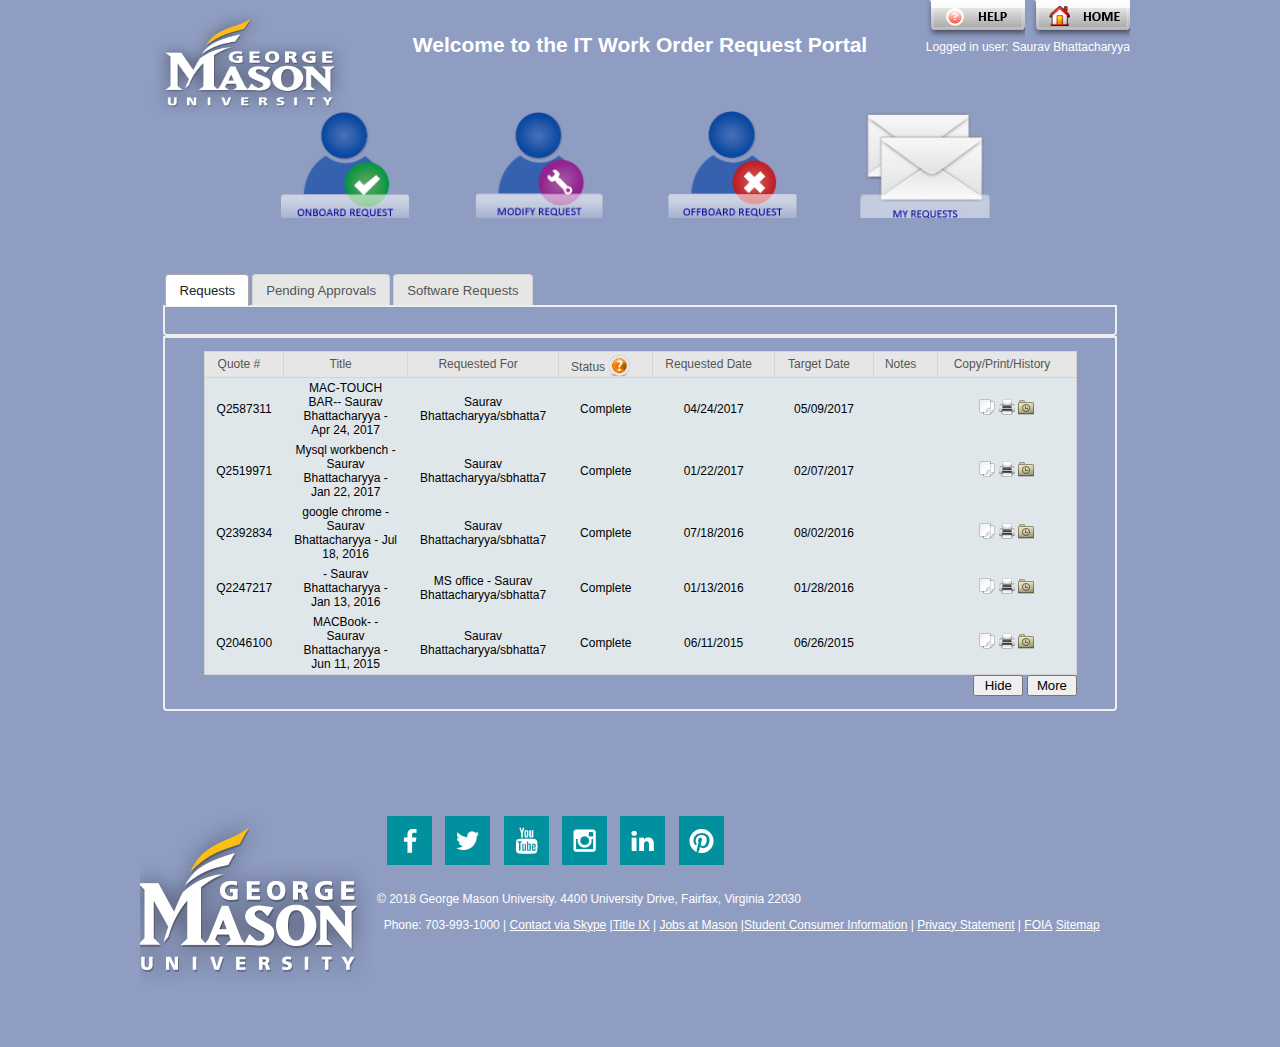
==== index.htm @ 8ec49874 "initial commit" ====
<!DOCTYPE html>

<html><head><meta http-equiv="Content-Type" content="text/html; charset=windows-1252">
		
		<title>IT Work Order Request Portal</title>
		
		<link type="text/css" href="./Portal_files/demo_page.css" rel="stylesheet">	
<link type="text/css" href="./Portal_files/demo_table_jui.css" rel="stylesheet">	
<link type="text/css" href="./Portal_files/jquery-ui-1.8.4.custom.css" rel="stylesheet">	
<link type="text/css" href="./Portal_files/eup.css" rel="stylesheet">	
<link type="text/css" href="./Portal_files/formData.css" rel="stylesheet">
<link type="text/css" href="./Portal_files/request.css" rel="stylesheet">
		<!-- Splash overwrites some of the CSS from eup.css for the home page -->
		<link type="text/css" href="./Portal_files/eupSplash.css" rel="stylesheet">
		
		<script type="text/javascript" src="./Portal_files/jquery-1.7.1.min.js"></script>
<script type="text/javascript" src="./Portal_files/jquery-ui-1.8.14.custom.min.js"></script>
<script type="text/javascript" src="./Portal_files/jquery.tools.min.js"></script>
<script type="text/javascript" src="./Portal_files/help.js"></script>


		<script type="text/javascript" src="./Portal_files/jquery.dataTables.js"></script>
		<script type="text/javascript" src="./Portal_files/requestDataTables.js"></script>
		<script type="text/javascript" src="./Portal_files/browser-check.js" defer=""></script>
		<script type="text/javascript" src="./Portal_files/home.js"></script>
		<script type="text/javascript">
		    $(document).ready(function() {
		        $(function() {
		            var $tabs = $("#tabs").tabs({
		                select: function(e, ui) {
		                    var thistab = ui;
		                    loadTab(thistab.index);
		                }
		            });
		        });
		    });
		
		    function loadTab(tabindex) {
		        switch (tabindex) {
		            case 0:
		            	//custom plugin in requestDataTables.js
		    			eup.setupRequests({ eid: "ltg593", 
		    							displayLength: 5,
		    							bInfo: false,
		    							bSort: false,
		    							bFilter: false,
		    							newSort: [[9,"asc"],[10,"desc"]],
		    							sDom: 't'
		    							});		                
		            	break;
		
		            case 1:
		    			eup.setupApprovals({ eid: "ltg593", 
							displayLength: 5,
							bInfo: false,
							bSort: false,
							bFilter: false,
							newSort: [[9,"asc"]],
							sDom: 't'
							});
		                break;
		            case 2:
		    			eup.setupSoftware({ eid: "ltg593", 
							displayLength: 5,
							bInfo: false,
							bSort: false,
							bFilter: false,
							sDom: 't'
							});
	                	break;
		        }
		    }
		</script>
		<script type="text/javascript">


		$(function(){

			$("li img").hover(function(){
			    $(this).toggleClass("hoverItem");

			});
	
			$(".ui-toolbar").addClass("noBackgroundOrBorder");
			loadTab(0);
			$("#hideSummaryTable").click(function(){
				 if($("#hideSummaryTable").val()=="Hide")
				 {
					 $('#summaryTable').hide();
					 $("#hideSummaryTable").width("150px");
					 $("#hideSummaryTable").val("Show Recent Requests");
				 }
				 else
				 {
					 $('#summaryTable').show();
					 $("#hideSummaryTable").width("50px");
					 $("#hideSummaryTable").val("Hide");
				 }
			});
			
			$("#tipStatus").tooltip({
				position: "top right",
				offset: [5, 10],
				effect: "fade",
				tip: ".statusTip"
			});
			
		});
			
		</script>
	</head>
	<body>
		<input type="hidden" value="Saurav Bhattacharyya" id="sessionUserName"> 
		<input type="hidden" value="sbhatta7@gmu.edu" id="sessionUserEmail">
			  <div id="centerWrapper">
				 <div id="centerContainer">

				<div id="mainpage">
				<div id="maincontent">
				<div id="gradiant_left"></div>
				<div id="gradiant_right"></div>
					
				<div id="header">
					<div id="logo">
					 <img src="./Portal_files/mason-logo.png">
				 </div>
					<div class="btnHome">
						<a href="">Home</a>
					</div>
					<div class="btnHelp">
						<span>Help</span>
					</div>

					<div id="loggedIn" style="position: absolute; top: 40px; right: 0px; text-align: right; padding-bottom: 0px; padding-left: 0px; padding-right: 10px; color: #ffffff; padding-top: 0px;">
						Logged in user: Saurav Bhattacharyya
					</div>
		 </div>
		 
				<div class="mainTitle">
						  <h2 style="margin:0px;">Welcome to the IT Work Order Request Portal</h2>
				</div>
				
				<!-- remove below banner
				<div id="newFeatureBanner" style="position:relative;top:-35px; padding:0px 10px;align:center;">
	<div style="color: white; border:3px solid; border-color: yellow; font-weight: bold; font-size: 16px; text-align:center">
		<div style="padding: 5px;">NOTE: The IT Work Order Request portal has been updated!  For details, please click "WHAT'S NEW" button above.</div>
	</div>
</div>
				-->
				
				<!-- home page buttons-->

				<div style="position:relative; top:-30px; text-align:center;">
				<ul id="mainMenu" style="margin-left:-50px">
						  <li><a href=""><img width="130px" src="./Portal_files/onboard-request-new.png" class=""></a></li>
						  <li><a href=""><img width="130px" src="./Portal_files/modify-request-new.png" class=""></a></li>
						  <li><a href=""><img width="130px" src="./Portal_files/offboard-request-new.png" class=""></a></li>
						  <li><a href=""><img width="130px" src="./Portal_files/myrequests-new.png" class=""></a></li>
   						 <!--  <li><a href="createNewSoftwareRequest.do"><img width="130px" src="resources/images/add_software_button.png"></a></li>-->
				</ul>
				</div>
					
							
					
					

				<!-- end home page buttons -->
				<div id="tabs" class="ui-tabs ui-widget ui-widget-content ui-corner-all noBackgroundOrBorder">
						<ul class="ui-tabs-nav ui-helper-reset ui-helper-clearfix ui-widget-header ui-corner-all noBackgroundOrBorder">
							<li tabindex="0" class="ui-state-default ui-corner-top ui-tabs-selected ui-state-active"><a href="Portal.htm">Requests</a></li>
							<li class="ui-state-default ui-corner-top"><a href="index.htm">Pending Approvals</a></li>
							<li class="ui-state-default ui-corner-top"><a href="index.htm">Software Requests</a></li>
						</ul>
						<div id="tab_Requests" class="ui-tabs-panel ui-widget-content ui-corner-bottom">
							<div class="tabContent">
								<div>
									<!-- start data table div -->
									<div class="dataTables_wrapper" id="summaryTable_wrapper"><table class="display requestTable" id="summaryTable" style="width: 873px;"> 
	<thead> 
		<tr class="requestHeader"><th class="ui-state-default" rowspan="1" colspan="1" style="width: 66.0208px;"><div class="DataTables_sort_wrapper">Quote #<span class="DataTables_sort_icon"></span></div></th><th class="ui-state-default" rowspan="1" colspan="1" style="width: 108.021px;"><div class="DataTables_sort_wrapper">Title<span class="DataTables_sort_icon"></span></div></th><th class="ui-state-default" rowspan="1" colspan="1" style="width: 97.0208px;"><div class="DataTables_sort_wrapper">Requested For<span class="DataTables_sort_icon"></span></div></th><th class="ui-state-default" rowspan="1" colspan="1" style="width: 78.0208px;"><div class="DataTables_sort_wrapper">Status <img src="./Portal_files/tooltip.png" id="tipStatus" class="tooltipImg"><span class="DataTables_sort_icon"></span></div></th><th class="ui-state-default" rowspan="1" colspan="1" style="width: 105.021px;"><div class="DataTables_sort_wrapper">Requested Date<span class="DataTables_sort_icon"></span></div></th><th class="ui-state-default" rowspan="1" colspan="1" style="width: 84.0208px;"><div class="DataTables_sort_wrapper">Target Date<span class="DataTables_sort_icon"></span></div></th><th class="ui-state-default" rowspan="1" colspan="1" style="width: 50.0208px;"><div class="DataTables_sort_wrapper">Notes<span class="DataTables_sort_icon"></span></div></th><th class="ui-state-default" rowspan="1" colspan="1" style="width: 122.021px;"><div class="DataTables_sort_wrapper">Copy/Print/History<span class="DataTables_sort_icon"></span></div></th></tr>
	</thead> 
	
<tbody><tr class="requestDefaultOdd"><td>Q2587311</td><td>MAC-TOUCH BAR-- Saurav Bhattacharyya - Apr 24, 2017</td><td>Saurav Bhattacharyya/sbhatta7</td><td>Complete</td><td>04/24/2017</td><td>05/09/2017</td><td></td><td><a href="" class="tip-init"><img src="./Portal_files/copy.png"></a>&nbsp;<a title="Print Request" href="" target="_blank"><img src="./Portal_files/print_icon.png"></a>&nbsp;<a title="Sub Request History" href="" target="_blank"><img id="historyImg0" src="./Portal_files/history_folder.png"></a></td></tr><tr class="requestDefaultEven"><td>Q2519971</td><td>Mysql workbench - Saurav Bhattacharyya - Jan 22, 2017</td><td>Saurav Bhattacharyya/sbhatta7</td><td>Complete</td><td>01/22/2017</td><td>02/07/2017</td><td></td><td><a title="Copy Request" href=""><img src="./Portal_files/copy.png"></a>&nbsp;<a title="Print Request" href="" target="_blank"><img src="./Portal_files/print_icon.png"></a>&nbsp;<a title="Sub Request History" href="" target="_blank"><img id="historyImg1" src="./Portal_files/history_folder.png"></a></td></tr><tr class="requestDefaultOdd"><td>Q2392834</td><td>google chrome - Saurav Bhattacharyya - Jul 18, 2016</td><td>Saurav Bhattacharyya/sbhatta7</td><td>Complete</td><td>07/18/2016</td><td>08/02/2016</td><td></td><td><a title="Copy Request" href=""><img src="./Portal_files/copy.png"></a>&nbsp;<a title="Print Request" href="" target="_blank"><img src="./Portal_files/print_icon.png"></a>&nbsp;<a title="Sub Request History" href="" target="_blank"><img id="historyImg2" src="./Portal_files/history_folder.png"></a></td></tr><tr class="requestDefaultEven"><td>Q2247217</td><td> - Saurav Bhattacharyya - Jan 13, 2016</td><td>MS office - Saurav Bhattacharyya/sbhatta7</td><td>Complete</td><td>01/13/2016</td><td>01/28/2016</td><td></td><td><a title="Copy Request" href=""><img src="./Portal_files/copy.png"></a>&nbsp;<a title="Print Request" href="" target="_blank"><img src="./Portal_files/print_icon.png"></a>&nbsp;<a title="Sub Request History" href="" target="_blank"><img id="historyImg3" src="./Portal_files/history_folder.png"></a></td></tr><tr class="requestDefaultOdd"><td>Q2046100</td><td>MACBook- - Saurav Bhattacharyya - Jun 11, 2015</td><td>Saurav Bhattacharyya/sbhatta7</td><td>Complete</td><td>06/11/2015</td><td>06/26/2015</td><td></td><td><a title="Copy Request" href=""><img src="./Portal_files/copy.png"></a>&nbsp;<a title="Print Request" href="" target="_blank"><img src="./Portal_files/print_icon.png"></a>&nbsp;<a title="Sub Request History" href="" target="_blank"><img id="historyImg4" src="./Portal_files/history_folder.png"></a></td></tr></tbody></table></div>
									<div style="width: 100%; text-align: right;">
										<input style="width: 50px" type="button" id="hideSummaryTable" value="Hide">&nbsp;<input style="width: 50px" type="button" value="More" onclick="location=&#39;requestHistory.do&#39;">
									</div>
								</div>
								<!-- end data table div -->
							</div>
						</div>
						<div id="tab_Approvals" class="ui-tabs-panel ui-widget-content ui-corner-bottom ui-tabs-hide">
							<div class="tabContent">
								<div>
									<!-- start data table div -->
									<div class="dataTables_wrapper" id="approvalTable_wrapper"><table class="display requestTable" id="approvalTable" style="width: 873px;"> 
	<thead> 
		<tr class="requestHeader"><th class="sorting_disabled" rowspan="1" colspan="1" style="width: 86px;">Sub Request ID</th><th class="sorting_disabled" rowspan="1" colspan="1" style="width: 74px;">Quote #</th><th class="sorting_disabled" rowspan="1" colspan="1" style="width: 77px;">Request Type</th><th class="sorting_disabled" rowspan="1" colspan="1" style="width: 202px;">Title</th><th class="sorting_disabled" rowspan="1" colspan="1" style="width: 82px;">Requested For</th><th class="sorting_disabled" rowspan="1" colspan="1" style="width: 120px;">Submitted Date</th><th class="sorting_disabled" rowspan="1" colspan="1" style="width: 76px;">Status</th><th class="sorting_disabled" rowspan="1" colspan="1" style="width: 76px;">History</th><th style="display: none; width: 0px;" class="sorting_disabled" rowspan="1" colspan="1">Sequence</th></tr> 
	</thead> 
	
<tbody><tr class="odd"><td valign="top" colspan="9" class="dataTables_empty">No data available in table</td></tr></tbody></table></div>
									<div style="width: 100%; text-align: right;">
										<input style="width: 50px" type="button" value="More" onclick="location=&#39;subRequestHistory.do&#39;">
									</div>
								</div>
								<!-- end data table div -->
							</div>
						</div>
						<div id="tab_SwRequests" class="ui-tabs-panel ui-widget-content ui-corner-bottom ui-tabs-hide">
							<div class="tabContent">
								<div>
									<!-- start data table div -->
									<div class="dataTables_wrapper" id="softwareRequestTable_wrapper"><table class="display requestTable" id="softwareRequestTable" style="width: 873px;"> 
	<thead> 
		<tr class="requestHeader"><th class="sorting" rowspan="1" colspan="1" style="width: 76px;">Quote #</th><th class="sorting" rowspan="1" colspan="1" style="width: 419px;">Title</th><th class="sorting" rowspan="1" colspan="1" style="width: 163px;">Product Name</th><th class="sorting_desc" rowspan="1" colspan="1" style="width: 88px;">Submitted Date</th><th class="sorting" rowspan="1" colspan="1" style="width: 77px;">Status</th></tr> 
	</thead> 
	
<tbody><tr class="odd"><td valign="top" colspan="5" class="dataTables_empty">No data available in table</td></tr></tbody></table></div>
									<div style="width: 100%; text-align: right;">
										<input style="width: 50px" type="button" value="More" onclick="location=&#39;softwareRequestHistory.do&#39;">
									</div>
								</div>
								<!-- end data table div -->
							</div>
						</div>
					</div> <!-- end data table div -->
 <div style="height:50px" id="spacer"></div>
 <div class="footer">
	
     <div class="branding">
         <a href="/"><img src="./Portal_files/mason-logo.png" alt="George Mason University"></a>
     </div><div class="social-media-and-copyright">
         <p class="off-screen">Social media links:</p>
         <ul class="social-media">
             <li><a class="fb" href="http://facebook.com/georgemason" target="_blank"><img src="./Portal_files/social-media-fb.png" alt="Facebook"></a></li>
             <li><a class="twitter" href="https://twitter.com/#!/georgemasonu" target="_blank"><img src="./Portal_files/social-media-twitter.png" alt="Twitter"></a></li>
             <li><a class="youtube" href="http://www.youtube.com/user/masonWeb" target="_blank"><img src="./Portal_files/social-media-youtube.png" alt="Youtube"></a></li>
             <li><a class="instagram" href="https://instagram.com/georgemasonu" target="_blank"><img src="./Portal_files/social-media-instagram.png" alt="Instagram"></a></li>
             <li><a class="linkedin" href="https://www.linkedin.com/edu/school?id=19576" target="_blank"><img src="./Portal_files/social-media-linkedin.png" alt="LinkedIn"></a></li>
             <li><a class="pinterest" href="https://www.pinterest.com/georgemasonuniv" target="_blank"><img src="./Portal_files/social-media-pinterest.png" alt="Pinterest"></a></li>
         </ul>
         <div style="display:inline-block">
             <p>� 2018 George Mason University. 4400 University Drive, Fairfax, Virginia 22030</p>
             <p>&nbsp; Phone: 703-993-1000 | <a href="http://info.gmu.edu/skype.html" target="_blank"> Contact via Skype</a> |<a href="https://diversity.gmu.edu/node/246" target="_blank" title="Title IX Info">Title IX</a> | <a href="https://jobs.gmu.edu/" target="_blank" title="Link to Jobs">Jobs at Mason</a> |<a href="https://irr2.gmu.edu/New/N_IRRHome/HEOA/" target="_blank" title="Link to Student Consumer Information">Student Consumer Information</a> | <a href="http://webdev.gmu.edu/internet-privacy/" target="_blank" title="Link to Student Consumer Information">Privacy Statement</a> | <a href="https://www2.gmu.edu/about-mason/freedom-information-act-requests">FOIA</a></p>
         </div>
         <a href="#sitemap" class="sitemap-toggle">Sitemap</a>
     </div>
     

</div>

		 </div>
	 </div>
	 </div>
	 </div>
		<div class="typeOfUserTip">
	<b>Branch</b> - Teller type role
	<br><b>Branch Non-Teller</b> - Non teller, but typically works out of a Branch type location
	<br><b>Back Office</b> - Bank Professional User
	<br><b>Call Center</b> - Call Center role - User requires one of the following:  CS2100 phone, CCM/aka Symposium inbound ACD, dialer, CRQM call recording. NOTE:  You may not consider yourself a call center person but if you require ACD or call recording functionality you are considered Call Center from a telecom perspective.
	<br><b>Professional</b> - Requires basic phone functionality and voicemail
	<br><b>Other</b> - Any type of request that does not fall into the above categories.  Please attach a document clearly outlining the details of the request.
</div>

<div class="directorTip">
	Names listed are in the Requestee's org chart as provided by HR.  Please select the Requestee's Director from the list.  If Requestee is a Director or higher, select their manager. If no manager eid is found, a free text field will be presented.  If the Requestee is a VP or higher, please enter Requestee�s EID.  If the Requestee is below a VP, then enter Requestee�s Director�s or higher EID.
</div>

<div class="addNewSoftwareTip">
	Don't see the software you need listed? Click here to create a New Software Request.  (Your current request will not be lost; a new window will be opened)
</div>

<div class="hardwareTip">
	<b>Standard Laptop Bundle</b> - bundle includes a general use laptop , lock,  bag and mouse)
	<br><b>Standard Desktop Bundle</b> - bundle includes a general use desktop (typically for call center user, branch employees, and users requiring a desktop to perform their daily functions), 19IN monitor, keyboard and mouse
	<br><b>Standard Workstation  Bundle</b> - bundle includes a more powerful (and costly) workstation class desktop (typically for developer, statisticians, BSA, and OA type users), 19IN monitor, standard model laptop, laptop bag, laptop lock, keyboard(s), and mice (cost is incurred by the department)
	<br><b>Ultra-Portable</b> - smaller laptop, typically provided for the Executive population (cost is incurred by the department)
	<br><b>Tablet</b> - laptop type devices that allows users to scribe with an included pen (cost is incurred by the department)
	<br><b>Workstation (High)</b> - high end workstation class desktop (typically for developer, statisticians, BSA, and OA type users - cost is incurred by the department)
	<br><b>Workstation (Low)</b> - low end workstation class desktop (typically for developer, statisticians, BSA, and OA type users - cost is incurred by the department)
	<br><b>Developer Laptop</b> - Similar to a standard model laptop, however, slightly larger due to the addition of a full numeric keyboard. (cost is incurred by the department)
	<br><b>Thin Client</b> - Limited option, primarily for Tulsa call center.
	<br><b>Mac Laptop (Special)</b> - Unless you are in Brand/Creative or Digital IT, this may not be a valid option. If selected, the Work Flow Coordinator team will follow up with you.
	<br><b>Mac Desktop (Special)</b> - Unless you are in Brand/Creative or Digital IT, this may not be a valid option. If selected, the Work Flow Coordinator team will follow up with you.
</div>

<div class="networkPortTip">
	If there is a network cable in the cube and you can plug it into your laptop, you should see green/yellow lights.  If you're able to login as well, this would indicate the network port is active in the cube.  If you are unsure or you don't feel comfortable testing the connectivity, IT will be able to do this for you. 
	<br>Just select 'No' in the below dropdown list.
</div>

<div class="statusTip">
	<b>Cancelled</b> - This request has been cancelled. Please click on the request number in the Quote # column for more information.
    <br><b>Complete</b> - This request has been completed.
    <br><b>Draft</b> - This request is saved in your queue but has not yet been submitted.  Please click on the request number in the Quote # column and complete and submit this request if needed.
    <br><b>HPSM Only</b> - This request was submitted prior to the IT Work Order portal database update on October 25, 2013.  Please note that no changes or updates can be made to these work orders.  Given the database changes do not use the copy function.
    <br><b>Information Needed</b> - This indicates that the request requires additional information from you before it can be processed.  Please click on the request number in the Quote # column for more information.
    <br><b>In Progress</b> - The request has been successfully created and assigned to the performing groups to facilitate.
    <br><b>Rescheduled</b> - The request has been rescheduled and will be completed at a later date.  You will receive an e-mail with more information.
    <br><b>Submitted</b> - The request has been submitted successfully to the Work Order Team and is in the process of being reviewed.
    <br><br>Barring any problems or need for additional information from you, the request will be assigned to the performers within 24 hours of submission.
</div>

<div class="addVdiPreDefPersonaTip">
      <b>Task worker</b> - User has limited privileges in OS. No ability to install applications or device drivers. Session will run few applications in total and a limited number of applications concurrently. User persona is redirected outside of the OS. Users will have limited session persistence, in the event of a session disconnect or when moving from one endpoint to another.
      <br><b>Knowledge worker</b> - User may have limited or be granted elevated access privileges within the OS. User may be able to install applications and devices. User persona is redirected outside of the OS. Users will have limited session persistence, in the event of a session disconnect or when moving from one endpoint to another.
      <br><b>Developer</b> - User has full privileges to the local operating system and is expected to install applications and devices. User will have session persistence &amp; persona management capabilities.
</div>

<div class="changeVdiPreDefPersonaTip">
      Select the pre-defined persona that you would like to change to.
      <br><b>Task worker</b> - User has limited privileges in OS. No ability to install applications or device drivers. Session will run few applications in total and a limited number of applications concurrently. User persona is redirected outside of the OS. Users will have limited session persistence, in the event of a session disconnect or when moving from one endpoint to another.
      <br><b>Knowledge worker</b> - User may have limited or be granted elevated access privileges within the OS. User may be able to install applications and devices. User persona is redirected outside of the OS. Users will have limited session persistence, in the event of a session disconnect or when moving from one endpoint to another.
      <br><b>Developer</b> - User has full privileges to the local operating system and is expected to install applications and devices. User will have session persistence &amp; persona management capabilities.
</div>

<div class="removeVdiPreDefPersonaTip">
      Which components of VDI would you like to remove
      <br><b>Pre-defined persona</b> - Removes your account's access to VDI.
      <br><b>Custom Persona</b> - Removes your account access from a specific VDI instance.
      <br><b>VDI Applications</b> - Removes an application from your Virtual Desktop.  
      <br>NOTE: "Core" Applications common to all desktops cannot be removed.
</div>
		
		
	 
<div class="ui-dialog ui-widget ui-widget-content ui-corner-all ui-draggable ui-resizable" tabindex="-1" role="dialog" aria-labelledby="ui-dialog-title-helpForm" style="display: none; z-index: 1000; outline: 0px; position: absolute;"><div class="ui-dialog-titlebar ui-widget-header ui-corner-all ui-helper-clearfix"><span class="ui-dialog-title" id="ui-dialog-title-helpForm">Question/Feedback</span><a href="" class="ui-dialog-titlebar-close ui-corner-all" role="button"><span class="ui-icon ui-icon-closethick">close</span></a></div><form id="helpForm" style="" class="ui-dialog-content ui-widget-content">
	<p class="validateTips">All form fields are required.</p>
	<fieldset>
		<label for="name">Name</label> <input type="text" name="fromName" id="helpFromName" class="text ui-widget-content ui-corner-all"> <label for="email">Email</label> <input type="text" name="fromEmail" id="helpEmail" value="" class="text ui-widget-content ui-corner-all">
		<select id="helpSubject" name="subject">
			<option>General</option>
			<option>Onboarding(NUR)</option>
			<option>Modify(MUR)</option>
			<option>Offboarding(TUR)</option>
		</select>
		<div class="countdown">
			You have <input readonly="readonly" type="text" id="countdown" size="4" value="1000"> characters out of 1000 left.
		</div>
		<textarea id="helpContent" name="content" rows="5"></textarea>
	</fieldset>
	<!-- RFC C00599857 -- 1/25/2012 -- START -->
	<!--  -->
	<div id="helpLinks">
			<br>
		  <label for="helpLinks">Help Links</label> 
		<ul id="helpLinks">
			<li>
				<a href="" target="_blank" class="links"><font color="blue">Frequently Asked Questions</font></a>
			</li>
			<li>
				<a href="" target="_blank" class="links"><font color="blue">Submitter's Guide</font></a>
			</li>
			
		</ul>
	</div>
	<!-- RFC C00599857 -- 1/25/2012 -- END -->
</form><div class="ui-resizable-handle ui-resizable-n"></div><div class="ui-resizable-handle ui-resizable-e"></div><div class="ui-resizable-handle ui-resizable-s"></div><div class="ui-resizable-handle ui-resizable-w"></div><div class="ui-resizable-handle ui-resizable-se ui-icon ui-icon-gripsmall-diagonal-se ui-icon-grip-diagonal-se" style="z-index: 1001;"></div><div class="ui-resizable-handle ui-resizable-sw" style="z-index: 1002;"></div><div class="ui-resizable-handle ui-resizable-ne" style="z-index: 1003;"></div><div class="ui-resizable-handle ui-resizable-nw" style="z-index: 1004;"></div><div class="ui-dialog-buttonpane ui-widget-content ui-helper-clearfix"><div class="ui-dialog-buttonset"><button type="button" class="ui-button ui-widget ui-state-default ui-corner-all ui-button-text-only" role="button"><span class="ui-button-text">Submit</span></button><button type="button" class="ui-button ui-widget ui-state-default ui-corner-all ui-button-text-only" role="button"><span class="ui-button-text">Cancel</span></button></div></div></div><div class="ui-dialog ui-widget ui-widget-content ui-corner-all ui-draggable" tabindex="-1" role="dialog" aria-labelledby="ui-dialog-title-browser-check-modal" style="display: none; z-index: 1000; outline: 0px;"><div class="ui-dialog-titlebar ui-widget-header ui-corner-all ui-helper-clearfix"><span class="ui-dialog-title" id="ui-dialog-title-browser-check-modal">Please Note</span><a href="" class="ui-dialog-titlebar-close ui-corner-all" role="button"><span class="ui-icon ui-icon-closethick">close</span></a></div><div id="browser-check-modal" class="ui-dialog-content ui-widget-content">
	<p>
		<b>This application is optimized for Internet Explorer 8!</b>
	</p> 
	<p>
		If you are using Internet Explorer 8 and you receive this message, it may be related to the 
		'Compatibility View' option.  To disable this option, please click on the 
		'Compatibility View' button <img src="./Portal_files/compat_view.png" alt="Compatibility View Icon" style="margin-bottom: -5px;">,
		 which is located to the right of the browser address bar. 
	</p>
	<p>
		If this does not resolve your issue, please contact the Help Desk.
	</p>
</div><div class="ui-dialog-buttonpane ui-widget-content ui-helper-clearfix"><div class="ui-dialog-buttonset"><button type="button" class="ui-button ui-widget ui-state-default ui-corner-all ui-button-text-only" role="button"><span class="ui-button-text">Ok</span></button></div></div></div></body></html>
---- Portal_files/demo_page.css ----
/* * * * * * * * * * * * * * * * * * * * * * * * * * * * * * * * * * * * *
 * General page setup
 */
#dt_example {
	font: 80%/1.45em "Lucida Grande", Verdana, Arial, Helvetica, sans-serif;
	margin: 0;
	padding: 0;
	color: #333;
	background-color: #fff;
}


#dt_example #container {
	width: 800px;
	margin: 30px auto;
	padding: 0;
}


#dt_example #footer {
	margin: 50px auto 0 auto;
	padding: 0;
}

#dt_example #demo {
	margin: 30px auto 0 auto;
}

#dt_example .demo_jui {
	margin: 30px auto 0 auto;
}

#dt_example .big {
	font-size: 1.3em;
	font-weight: bold;
	line-height: 1.6em;
	color: #4E6CA3;
}

#dt_example .spacer {
	height: 20px;
	clear: both;
}

#dt_example .clear {
	clear: both;
}

#dt_example pre {
	padding: 15px;
	background-color: #F5F5F5;
	border: 1px solid #CCCCCC;
}

#dt_example h1 {
	margin-top: 2em;
	font-size: 1.3em;
	font-weight: normal;
	line-height: 1.6em;
	color: #4E6CA3;
	border-bottom: 1px solid #B0BED9;
	clear: both;
}

#dt_example h2 {
	font-size: 1.2em;
	font-weight: normal;
	line-height: 1.6em;
	color: #4E6CA3;
	clear: both;
}

#dt_example a {
	color: #0063DC;
	text-decoration: none;
}

#dt_example a:hover {
	text-decoration: underline;
}

#dt_example ul {
	color: #4E6CA3;
}

.css_right {
	float: right;
}

.css_left {
	float: left;
}

.demo_links {
	float: left;
	width: 50%;
	margin-bottom: 1em;
}
---- Portal_files/demo_table_jui.css ----
/*
 *  File:         demo_table_jui.css
 *  CVS:          $Id$
 *  Description:  CSS descriptions for DataTables demo pages
 *  Author:       Allan Jardine
 *  Created:      Tue May 12 06:47:22 BST 2009
 *  Modified:     $Date$ by $Author$
 *  Language:     CSS
 *  Project:      DataTables
 *
 *  Copyright 2009 Allan Jardine. All Rights Reserved.
 *
 * ***************************************************************************
 * DESCRIPTION
 *
 * The styles given here are suitable for the demos that are used with the standard DataTables
 * distribution (see www.datatables.net). You will most likely wish to modify these styles to
 * meet the layout requirements of your site.
 *
 * Common issues:
 *   'full_numbers' pagination - I use an extra selector on the body tag to ensure that there is
 *     no conflict between the two pagination types. If you want to use full_numbers pagination
 *     ensure that you either have "example_alt_pagination" as a body class name, or better yet,
 *     modify that selector.
 *   Note that the path used for Images is relative. All images are by default located in
 *     ../images/ - relative to this CSS file.
 */


/*
 * jQuery UI specific styling
 */

.paging_two_button .ui-button {
	float: left;
	cursor: pointer;
	* cursor: hand;
}

.paging_full_numbers .ui-button {
	padding: 2px 6px;
	margin: 0;
	cursor: pointer;
	* cursor: hand;
}

.dataTables_paginate .ui-button {
	margin-right: -0.1em !important;
}

.paging_full_numbers {
	width: 350px !important;
}

.dataTables_wrapper .ui-toolbar {
	padding: 5px;
}

.dataTables_paginate {
	width: auto;
}

.dataTables_info {
	padding-top: 3px;
}

table.display thead th {
	padding: 3px 0px 3px 10px;
	cursor: pointer;
	* cursor: hand;
}

div.dataTables_wrapper .ui-widget-header {
	font-weight: normal;
}


/*
 * Sort arrow icon positioning
 */
table.display thead th div.DataTables_sort_wrapper {
	position: relative;
	padding-right: 20px;
	padding-right: 20px;
}

table.display thead th div.DataTables_sort_wrapper span {
	position: absolute;
	top: 50%;
	margin-top: -8px;
	right: 0;
}




/* * * * * * * * * * * * * * * * * * * * * * * * * * * * * * * * * * * * *
 *
 * Everything below this line is the same as demo_table.css. This file is
 * required for 'cleanliness' of the markup
 *
 * * * * * * * * * * * * * * * * * * * * * * * * * * * * * * * * * * * * */



/* * * * * * * * * * * * * * * * * * * * * * * * * * * * * * * * * * * * *
 * DataTables features
 */

.dataTables_wrapper {
	position: relative;
	/*min-height: 302px;
	_height: 302px;*/
	clear: both;
}

.dataTables_processing {
	position: absolute;
	top: 0px;
	left: 50%;
	width: 250px;
	margin-left: -125px;
	border: 1px solid #ddd;
	text-align: center;
	color: #999;
	font-size: 11px;
	padding: 2px 0;
}

.dataTables_length {
	width: 40%;
	float: left;
}

.dataTables_filter {
	width: 50%;
	float: right;
	text-align: right;
}

.dataTables_info {
	width: 50%;
	float: left;
}

.dataTables_paginate {
	float: right;
	text-align: right;
}

/* Pagination nested */
.paginate_disabled_previous, .paginate_enabled_previous, .paginate_disabled_next, .paginate_enabled_next {
	height: 19px;
	width: 19px;
	margin-left: 3px;
	float: left;
}

.paginate_disabled_previous {
	background-image: url('../images/back_disabled.jpg');
}

.paginate_enabled_previous {
	background-image: url('../images/back_enabled.jpg');
}

.paginate_disabled_next {
	background-image: url('../images/forward_disabled.jpg');
}

.paginate_enabled_next {
	background-image: url('../images/forward_enabled.jpg');
}



/* * * * * * * * * * * * * * * * * * * * * * * * * * * * * * * * * * * * *
 * DataTables display
 */
table.display {
	margin: 0 auto;
	width: 100%;
	clear: both;
	border-collapse: collapse;
}

table.display tfoot th {
	padding: 3px 0px 3px 10px;
	font-weight: bold;
	font-weight: normal;
}

table.display tr.heading2 td {
	border-bottom: 1px solid #aaa;
}

table.display td {
	padding: 3px 10px;
}

table.display td.center {
	text-align: center;
}



/* * * * * * * * * * * * * * * * * * * * * * * * * * * * * * * * * * * * *
 * DataTables sorting
 */

.sorting_asc {
	background: url('../images/sort_asc.png') no-repeat center right;
}

.sorting_desc {
	background: url('../images/sort_desc.png') no-repeat center right;
}

.sorting {
	background: url('../images/sort_both.png') no-repeat center right;
}

.sorting_asc_disabled {
	background: url('../images/sort_asc_disabled.png') no-repeat center right;
}

.sorting_desc_disabled {
	background: url('../images/sort_desc_disabled.png') no-repeat center right;
}




/* * * * * * * * * * * * * * * * * * * * * * * * * * * * * * * * * * * * *
 * DataTables row classes
 */
table.display tr.odd.gradeA {
	background-color: #ddffdd;
}

table.display tr.even.gradeA {
	background-color: #eeffee;
}




table.display tr.odd.gradeA {
	background-color: #ddffdd;
}

table.display tr.even.gradeA {
	background-color: #eeffee;
}

table.display tr.odd.gradeC {
	background-color: #ddddff;
}

table.display tr.even.gradeC {
	background-color: #eeeeff;
}

table.display tr.odd.gradeX {
	background-color: #ffdddd;
}

table.display tr.even.gradeX {
	background-color: #ffeeee;
}

table.display tr.odd.gradeU {
	background-color: #ddd;
}

table.display tr.even.gradeU {
	background-color: #eee;
}


tr.odd {
	background-color: #E2E4FF;
}

tr.even {
	background-color: white;
}





/* * * * * * * * * * * * * * * * * * * * * * * * * * * * * * * * * * * * *
 * Misc
 */
.dataTables_scroll {
	clear: both;
}

.top, .bottom {
	padding: 15px;
	background-color: #F5F5F5;
	border: 1px solid #CCCCCC;
}

.top .dataTables_info {
	float: none;
}

.clear {
	clear: both;
}

.dataTables_empty {
	text-align: center;
}

tfoot input {
	margin: 0.5em 0;
	width: 100%;
	color: #444;
}

tfoot input.search_init {
	color: #999;
}

td.group {
	background-color: #d1cfd0;
	border-bottom: 2px solid #A19B9E;
	border-top: 2px solid #A19B9E;
}

td.details {
	background-color: #d1cfd0;
	border: 2px solid #A19B9E;
}


.example_alt_pagination div.dataTables_info {
	width: 40%;
}

.paging_full_numbers span.paginate_button,
 	.paging_full_numbers span.paginate_active {
	border: 1px solid #aaa;
	-webkit-border-radius: 5px;
	-moz-border-radius: 5px;
	padding: 2px 5px;
	margin: 0 3px;
	cursor: pointer;
	*cursor: hand;
}

.paging_full_numbers span.paginate_button {
	background-color: #ddd;
}

.paging_full_numbers span.paginate_button:hover {
	background-color: #ccc;
}

.paging_full_numbers span.paginate_active {
	background-color: #99B3FF;
}

table.display tr.even.row_selected td {
	background-color: #B0BED9;
}

table.display tr.odd.row_selected td {
	background-color: #9FAFD1;
}


/*
 * Sorting classes for columns
 */
/* For the standard odd/even */
tr.odd td.sorting_1 {
	background-color: #D3D6FF;
}

tr.odd td.sorting_2 {
	background-color: #DADCFF;
}

tr.odd td.sorting_3 {
	background-color: #E0E2FF;
}

tr.even td.sorting_1 {
	background-color: #EAEBFF;
}

tr.even td.sorting_2 {
	background-color: #F2F3FF;
}

tr.even td.sorting_3 {
	background-color: #F9F9FF;
}


/* For the Conditional-CSS grading rows */
/*
 	Colour calculations (based off the main row colours)
  Level 1:
		dd > c4
		ee > d5
	Level 2:
	  dd > d1
	  ee > e2
 */
tr.odd.gradeA td.sorting_1 {
	background-color: #c4ffc4;
}

tr.odd.gradeA td.sorting_2 {
	background-color: #d1ffd1;
}

tr.odd.gradeA td.sorting_3 {
	background-color: #d1ffd1;
}

tr.even.gradeA td.sorting_1 {
	background-color: #d5ffd5;
}

tr.even.gradeA td.sorting_2 {
	background-color: #e2ffe2;
}

tr.even.gradeA td.sorting_3 {
	background-color: #e2ffe2;
}

tr.odd.gradeC td.sorting_1 {
	background-color: #c4c4ff;
}

tr.odd.gradeC td.sorting_2 {
	background-color: #d1d1ff;
}

tr.odd.gradeC td.sorting_3 {
	background-color: #d1d1ff;
}

tr.even.gradeC td.sorting_1 {
	background-color: #d5d5ff;
}

tr.even.gradeC td.sorting_2 {
	background-color: #e2e2ff;
}

tr.even.gradeC td.sorting_3 {
	background-color: #e2e2ff;
}

tr.odd.gradeX td.sorting_1 {
	background-color: #ffc4c4;
}

tr.odd.gradeX td.sorting_2 {
	background-color: #ffd1d1;
}

tr.odd.gradeX td.sorting_3 {
	background-color: #ffd1d1;
}

tr.even.gradeX td.sorting_1 {
	background-color: #ffd5d5;
}

tr.even.gradeX td.sorting_2 {
	background-color: #ffe2e2;
}

tr.even.gradeX td.sorting_3 {
	background-color: #ffe2e2;
}

tr.odd.gradeU td.sorting_1 {
	background-color: #c4c4c4;
}

tr.odd.gradeU td.sorting_2 {
	background-color: #d1d1d1;
}

tr.odd.gradeU td.sorting_3 {
	background-color: #d1d1d1;
}

tr.even.gradeU td.sorting_1 {
	background-color: #d5d5d5;
}

tr.even.gradeU td.sorting_2 {
	background-color: #e2e2e2;
}

tr.even.gradeU td.sorting_3 {
	background-color: #e2e2e2;
}


/*
 * Row highlighting example
 */
.ex_highlight #example tbody tr.even:hover, #example tbody tr.even td.highlighted {
	background-color: #ECFFB3;
}

.ex_highlight #example tbody tr.odd:hover, #example tbody tr.odd td.highlighted {
	background-color: #E6FF99;
}
---- Portal_files/eup.css ----
body {
	font: 12px "Trebuchet MS", sans-serif;
    background-color:#8f9dc3;
	margin:0px;
	padding:0px;
}

.hoverItem {
	filter:progid:DXImageTransform.Microsoft.AlphaImageLoader(enabled=true, sizingMethod=scale, src='../images/gray_transparent.png');
	background:url('../images/gray_transparent.png') repeat;
}
#navcontainer ul li a
{

}

#navcontainer ul li a:hover
{

}

ul.summaryList ul.assetList{
	margin: 0px;
	padding: 0px;
}
ul.summaryList li {
	list-style-type: none;
	margin: 0px;
	padding: 0px;	
}
ul.summaryList li span {
	font-weight: normal;
}
table.summaryList tr td span {
	font-weight: normal;
}
ul.assetList li{
	font-weight: normal;
	list-style-type: none;
	margin: 0px;
	padding: 0px;	
}

div#logon_info {
	text-align:right;
	font-weight:bold;
	position:absolute;
	top:20px;
	right:0px;
	padding-left: 0;
	padding-right: 20px;
	color: White;
}
div#logon_info ul#links {
	margin: 0px 0px;
	font-weight: normal;
}
div#logon_info ul#links li{
	display:inline;
}
div#logon_info ul#links li a{
	padding: 0.2em 1em;
	color: White;
	text-decoration: none;
	float: left;
	border-right: 1px solid #fff;
}
div#logon_info ul#links li a:hover {
	background-color: #369;
	color: #fff;
}
a {
	color: #fff;
}
/*
.ui-widget-content {
	background: none;
	border: none;
}
.ui-widget-header {
	background: none;
	border: none;
}
		  */
.noBackgroundOrBorder {
	background: none;
	border: none;
}
.ui-tabs .ui-tabs-panel {
	border: #eee 2px solid;
}
.eup-tab-panel{
	margin: 0px;
}
.tabButton{
	margin: 2px;
	width: 90px;
}
.wideTabButton{
	width: 160px
}
#centerWrapper, #centerContainer {
	width: 1000px;
}
#centerWrapper {
	right: 50%;
	position: absolute;
}
#centerContainer {
	left: 50%;
	position: relative;
}

.deleteRowButton {
	cursor: pointer;
	width: 24px;
	height: 24px;
	background:url('../images/delete_24.png') no-repeat bottom left;
	margin-left: auto;
	margin-right: auto;
	display: block;
}
.addRowButton {
	position:relative;
	cursor: pointer;
}
.addRowButtonDropdown, .addSoftwareButton {
	cursor: pointer;
	position:relative;
	left:13px;
	top: 1px;
}
#mainpage {
	height:100%;
	padding:0px;
	background:url('../images/normal_background_jrf.jpg') repeat-y top left
}
#maincontent {
	height:100%;
	background:url('../images/normal_background_jrf_middle.jpg') no-repeat bottom left;
}
#gradiant_left {
	position:absolute;
	top:0px;
	left:-10px;
	height:100%;
	width:10px;
	background:url('../images/gradiant_left.jpg') repeat-y top left;
}
#gradiant_right {
	position:absolute;
	top:0px;
	right:-10px;
	height:100%;
	width:10px;
	background:url('../images/gradiant_right.jpg') repeat-y top left;
}
#header {
	width:100%;
	height:100px;
}
#logo {
	position:absolute;
	top:10px;
	left:10px;
}
#logo img {
	height:110px;
	width:200px;
}
#tabs {
	margin: 0px 20px 40px 20px;
}
.tabContent {
	height:100%;
	margin 0px 20px 50px 20px;
	padding:0px 20px;
}
.tabContent h3 {
	margin: 20px 0px 10px 0px;
}
.tabContent h3 span.summaryEdit {
	display: inline;
	font-weight: normal;
	margin-left: 15px;
}
.tabContent .sectionContainer {
	padding: 10px 20px;
	background-color:#6FAAD4;
	border: #eee 1px solid
}

.alertSection {
    background-color: #FFFB7D !important;
    float:left; 
    clear: both; 
    margin: 5px 5px 10px;
    width: 99%;
}

.alertText {
	margin: 10px;
}

#SoftwareTable {
	width:200px;
	border:#ddd 1px solid;
}
#SoftwareTable thead tr {
	background-color:#ddd;
}

#SoftwareTable #NoneSelected {
	background-color:#eee;
}
div.tabFooter {
	position:relative;
	height: 50px;
}
div.tabFooter div.tabButtonContainer {
	position:absolute;
	margin:0px 10px;
	right:0px;
}

#loggedIn {
	float:right; 
	top:0px; 
	padding: 0px 10px 0px 0px; 
	color: #ffffff; 
}
.btnWhatsNew
{
	padding: 0px 5px 0px 0px;
	margin: 0px;
	float: right;
	position:relative;
	top:0px;
	right:0px;
}
.btnWhatsNew a
{
filter:progid:DXImageTransform.Microsoft.AlphaImageLoader(enabled=true, sizingMethod='crop', src='../images/btn-home.png'); text-indent: -99999px; width:100px; display:block;
background:url('../images/btn-new.png'); no-reapeat 0px 0px; height:38px; 
}
.btnWhatsNew a:hover
{
filter:progid:DXImageTransform.Microsoft.AlphaImageLoader(enabled=true, sizingMethod='crop', src='../images/btn-home-hover.png'); text-indent: -99999px; width:100px; display:block;
background:url('../images/btn-new-hover.png'); no-reapeat 0px 0px; height:38px; 
}
.btnHome
{
	padding: 0px 10px 0px 0px;
	margin: 0px;
	float: right;
	position:relative;
	top:0px;
	right:0px;
}
.btnHome a
{
filter:progid:DXImageTransform.Microsoft.AlphaImageLoader(enabled=true, sizingMethod='crop', src='./btn-home.png'); text-indent: -99999px; width:100px; display:block;
background:url('./btn-home.png'); no-reapeat 0px 0px; height:38px; 
}
.btnHome a:hover
{
filter:progid:DXImageTransform.Microsoft.AlphaImageLoader(enabled=true, sizingMethod='crop', src='./btn-home.png'); text-indent: -99999px; width:100px; display:block;
background:url('./btn-home.png'); no-reapeat 0px 0px; height:38px; 
}
.btnHelp
{
	padding: 0px 5px 0px 0px;
	margin: 0px;
	float: right;
	position:relative;
	top:0px;
	right:0px;
	cursor: pointer;
}
.btnHelp span
{
filter:progid:DXImageTransform.Microsoft.AlphaImageLoader(enabled=true, sizingMethod='crop', src='./btn-home.png'); text-indent: -99999px; width:100px; display:block;
background:url('./btn-help.png'); no-reapeat 0px 0px; height:38px; 
}
.btnHelp span:hover
{
filter:progid:DXImageTransform.Microsoft.AlphaImageLoader(enabled=true, sizingMethod='crop', src='./btn-home.png'); text-indent: -99999px; width:100px; display:block;
background:url('./btn-help.png'); no-reapeat 0px 0px; height:38px; 
}


#footer
{
	margin: 0px;
	width: 1000px;
	/*background: url(../images/footer-bg.jpg) no-repeat 13px 0px;*/
	height: 38px;
	clear: both;
}

 .branding {
    float: left;
    margin-left: -22px;
    margin-top: 9px;
    
}

.footer {
    position: relative;
    overflow: hidden;
    padding-bottom: 50px;
}


.off-screen, .sc-reader-only {
    position: absolute;
    left: -9999px;
    top: -9999px;
}

.social-media-and-copyright .social-media a {
    background-color: #01909e;
    width: 45px;
    height: 45px;
    display: table-cell;
    text-align: center;
    vertical-align: middle;
    padding-top: 4px;
}

ol, ul {
    list-style: none;
    list-style-type: none;
    list-style-position: initial;
    list-style-image: initial;
}

li {
    display: inline-block;
    margin-left: 10px;
}

#footer .logo
{
	padding-bottom: 0px;
	padding-left: 25px;
	padding-right: 0px;
	float: left;
	padding-top: 7px;
}
#footer P
{
	text-align: center;
	padding-bottom: 0px;
	margin: 0px;
	padding-left: 0px;
	width: 870px;
	padding-right: 0px;
	float: left;
	color: #002033;
	font-size: 11px;
	padding-top: 12px;
}
#header .headerText
{
        position: relative;	
	left: 170px;
	top: 40px;
}

.links
{
	font-size: 12px;
	font-weight: normal;
	font-style: italic;
}
.tooltipImg {
	width  : 22px;
	height : 22px; 
	margin-bottom: -6px;
}

.tooltip {
	background-color:#FFFF99;
	border:1px solid #6D6968;
	padding:10px 15px;
	width:auto;
	max-width: 300px;
	display:none;
	color:#000;
	text-align:left;
	font-size:12px;

	/* outline radius for mozilla/firefox only */
	-moz-box-shadow:0 0 10px #000;
	-webkit-box-shadow:0 0 10px #000;
}

.typeOfUserTip {
	background-color:#FFFF99;
	border:1px solid #6D6968;
	padding:10px 15px;
	width:500px;
	display:none;
	color:#000;
	text-align:left;
	font-size:12px;
	
	/* outline radius for mozilla/firefox only */
	-moz-box-shadow:0 0 10px #000;
	-webkit-box-shadow:0 0 10px #000;
}

.directorTip {
	background-color:#FFFF99;
	border:1px solid #6D6968;
	padding:10px 15px;
	width:500px;
	display:none;
	color:#000;
	text-align:left;
	font-size:12px;
	
	/* outline radius for mozilla/firefox only */
	-moz-box-shadow:0 0 10px #000;
	-webkit-box-shadow:0 0 10px #000;
}

.hardwareTip {
	background-color:#FFFF99;
	border:1px solid #6D6968;
	padding:10px 15px;
	width:700px;
	display:none;
	color:#000;
	text-align:left;
	font-size:12px;
	
	/* outline radius for mozilla/firefox only */
	-moz-box-shadow:0 0 10px #000;
	-webkit-box-shadow:0 0 10px #000;
}

.networkPortTip {
	background-color:#FFFF99;
	border:1px solid #6D6968;
	padding:10px 15px;
	width:500px;
	display:none;
	color:#000;
	text-align:left;
	font-size:12px;
	
	/* outline radius for mozilla/firefox only */
	-moz-box-shadow:0 0 10px #000;
	-webkit-box-shadow:0 0 10px #000;
}

.statusTip {
	background-color:#FFFF99;
	border:1px solid #6D6968;
	padding:10px 15px;
	width:500px;
	display:none;
	color:#000;
	text-align:left;
	font-size:12px;
	
	/* outline radius for mozilla/firefox only */
	-moz-box-shadow:0 0 10px #000;
	-webkit-box-shadow:0 0 10px #000;
}

.addNewSoftwareTip {
	background-color:#FFFF99;
	border:1px solid #6D6968;
	padding:10px 15px;
	width:400px;
	display:none;
	color:#000;
	text-align:left;
	font-size:12px;
	
	/* outline radius for mozilla/firefox only */
	-moz-box-shadow:0 0 10px #000;
	-webkit-box-shadow:0 0 10px #000;
}

.addVdiPreDefPersonaTip,.changeVdiPreDefPersonaTip,.removeVdiPreDefPersonaTip {
      background-color:#FFFF99;
      border:1px solid #6D6968;
      padding:10px 15px;
      display:none;
      color:#000;
      text-align:left;
      font-size:12px;
      
      /* outline radius for mozilla/firefox only */
    -moz-box-shadow:0 0 10px #000;
      -webkit-box-shadow:0 0 10px #000;
}

.subText {
	font-weight: normal;
	font-size: .75em;	
}

.noBold {
	font-weight: normal;	
}

#helpForm label { 
	display:block; 
}
#helpForm input, select { 
	margin-bottom:12px;
}
#helpForm input.text { 
	width:95%; 
	padding: .4em; 
}
#helpForm fieldset { 
	padding:0; 
	border:0; 
	margin-top:25px; 
}
#helpForm textarea {
	width: 95%; 
	padding:.4em; 
}
#helpForm .countdown input { 
	margin-bottom: 0px !important;
}
.validateTips { 
	border: 1px solid transparent; 
	padding: 0.3em; 
}
---- Portal_files/formData.css ----
.formDataTable 
{
	border:none;
	padding:3px 3px 3px 3px;
	font-weight: bold;
	/*width:410px;	*/
	font-size: 12px;
}
.formDataTable td {
	vertical-align: top;
}


.formDataLabel
{
	padding-right:20px;
	text-align:right;
	vertical-align: top;
}

.requiredFormIndicator
{
	color:red;
	width:5px;
	font-weight: bold;
	font-size: 16px;
}

input, textarea
{
	width:200px;
}

select {
	width: 204px;	
}

.disabled {
    background-color: #A6A6A6;
    border: solid 1px #828282;
}

.fileinput
{
	width:400px;
	font-size: 12px;
}

.addButtonSelect
{
	width:125px;
}
.addButton
{
	width:45px;	
}

table.multiAddTable{
	width:100%;
	font-size: 12px;
}
table.multiAddTable thead {
	background-color: #E4E4E4;
}
table.multiAddTable tbody {
	background-color: #FEFEFE;
}
table.multiAddTable, table.multiAddTable th, table.multiAddTable td
{
	border: 1px solid #ddd;
}

table.multiAddTable td {
	padding: .25em .5em;
	vertical-align: middle;
	text-align: left;
}

table.multiAddTable input {
	width: 100%;
}

.noneRow{
	font-weight: normal;
}
dialogDiv {
	background-color: #FFFFFF;
}

#hardwareAssetRecoveryTable {
	width: 700px;
}

#hardwareAssetRecoveryTable input {
	width: 200px;
}

.countdown input {
	width: auto;
}
/* Don't set width for checkboxes */
.noCheckboxWidth input[type='checkbox']{
    width:auto !important;
}

#eidSearch, #managerEidSearch {
	margin-bottom: -4px;
	cursor: pointer;
}
---- Portal_files/request.css ----
body {
        color: white;
}
table.requestTable {
	font: 12px "Trebuchet MS",sans-serif;
	color:  black;
	text-align: center;
	border: 1px solid #D3D3D3;
}

table.requestTable a {
	color: #0000EE;
}

/* keep headers from wrapping */ 
table.requestTable th { 
	white-space: nowrap; 
}

tr.requestInProgressOdd td,tr.requestInProgressEven td {
        background-color: #E6735C;
}
tr.requestDraftOdd td,tr.requestDraftEven td {
        background-color: #8AE65C;
}
tr.requestDefaultOdd td,tr.requestDefaultEven td {
        background-color: #DFE7EB;
}
tr.requestHeader th {
	background: #B2C5D8;
	color: black;
	font-weight: bold;
}
a img {
	border: none;
}
---- Portal_files/eupSplash.css ----
body {
	color: white;
}

h2{
	font-size: 1.75em;
	margin: 0px;
}

h3 {
	color: #0D3F60;
}

#summaryTable #approvalTable{
	color: black;
}

#mainpage {
	height:100%;
	padding:0px;
	background:url('../images/splash_background_top.png') repeat-y top left
}

.mainTitle {
	position:relative; 
	top:-67px; 
	text-align:center;
}
#maincontent {
	height:100%;
	background:url('../images/splash_background_bottom.png') no-repeat bottom left;
}
#gradiant_left {
	position:absolute;
	top:0px;
	left:-10px;
	height:100%;
	width:10px;
	background:url('../images/gradiant_left.jpg') repeat-y top left;
}
#gradiant_right {
	position:absolute;
	top:0px;
	right:-10px;
	height:100%;
	width:10px;
	background:url('../images/gradiant_right.jpg') repeat-y top left;
}
ul#mainMenu li {
	cursor: pointer;
	display: inline;
	margin: 0px 20px;
}
ul#mainMenu li a {
	text-decoration: none;
}
ul#mainMenu li a img {
	border: none;
	padding: 5px 10px;
}
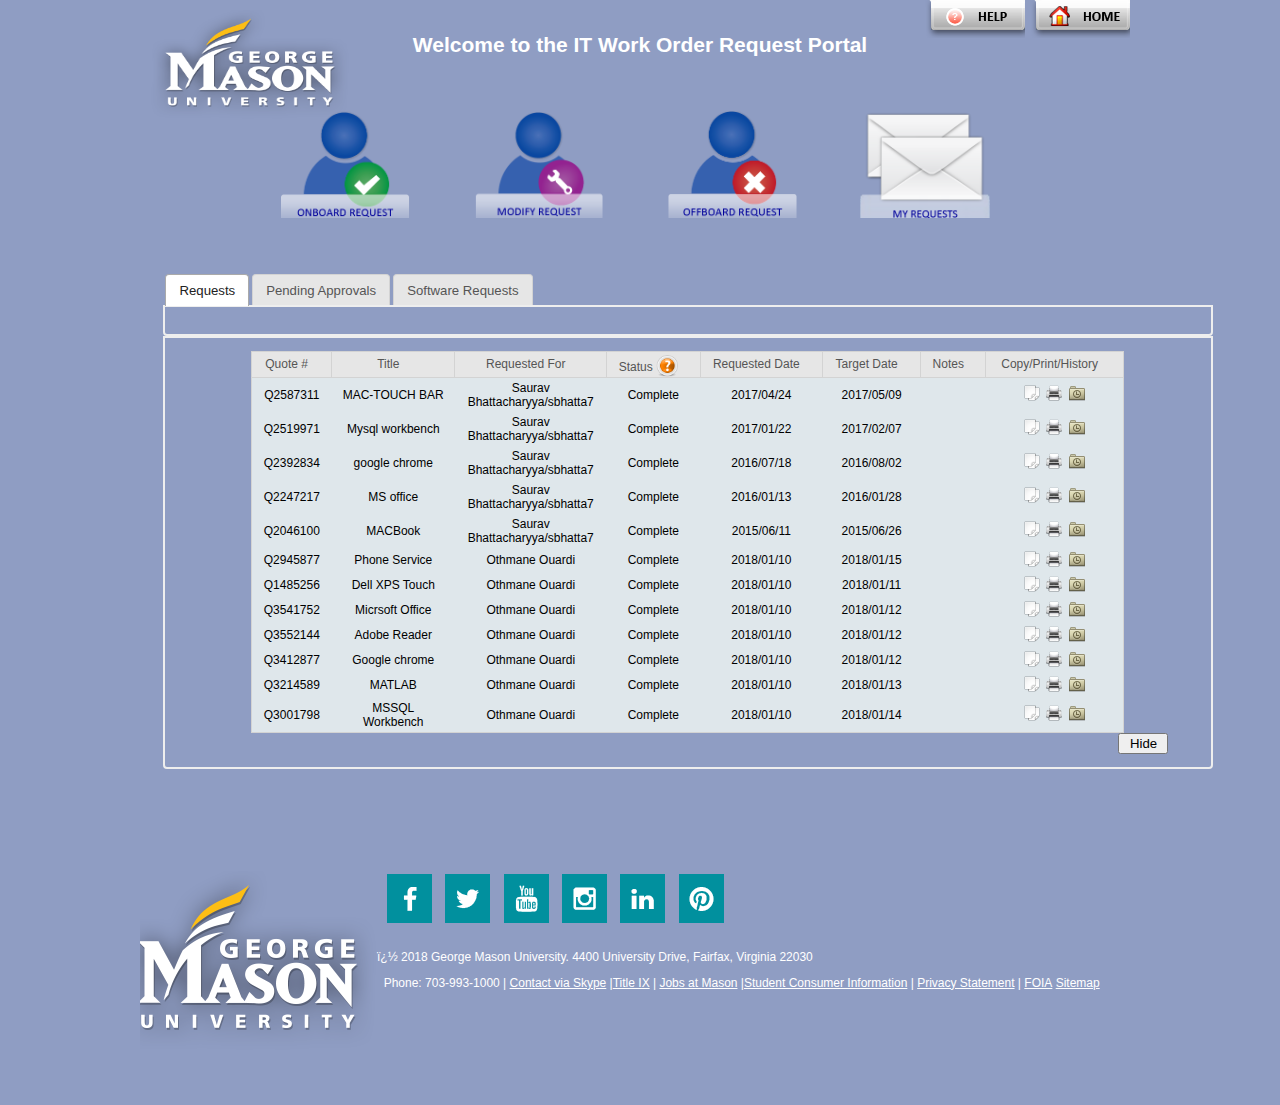
==== commit 9a64ef19: "Add files via upload" ====
--- a/index.htm
+++ b/index.htm
@@ -1,370 +1,721 @@
 <!DOCTYPE html>
 
-<html><head><meta http-equiv="Content-Type" content="text/html; charset=windows-1252">
-		
-		<title>IT Work Order Request Portal</title>
-		
-		<link type="text/css" href="./Portal_files/demo_page.css" rel="stylesheet">	
-<link type="text/css" href="./Portal_files/demo_table_jui.css" rel="stylesheet">	
-<link type="text/css" href="./Portal_files/jquery-ui-1.8.4.custom.css" rel="stylesheet">	
-<link type="text/css" href="./Portal_files/eup.css" rel="stylesheet">	
-<link type="text/css" href="./Portal_files/formData.css" rel="stylesheet">
-<link type="text/css" href="./Portal_files/request.css" rel="stylesheet">
-		<!-- Splash overwrites some of the CSS from eup.css for the home page -->
-		<link type="text/css" href="./Portal_files/eupSplash.css" rel="stylesheet">
-		
-		<script type="text/javascript" src="./Portal_files/jquery-1.7.1.min.js"></script>
-<script type="text/javascript" src="./Portal_files/jquery-ui-1.8.14.custom.min.js"></script>
-<script type="text/javascript" src="./Portal_files/jquery.tools.min.js"></script>
-<script type="text/javascript" src="./Portal_files/help.js"></script>
-
-
-		<script type="text/javascript" src="./Portal_files/jquery.dataTables.js"></script>
-		<script type="text/javascript" src="./Portal_files/requestDataTables.js"></script>
-		<script type="text/javascript" src="./Portal_files/browser-check.js" defer=""></script>
-		<script type="text/javascript" src="./Portal_files/home.js"></script>
-		<script type="text/javascript">
-		    $(document).ready(function() {
-		        $(function() {
-		            var $tabs = $("#tabs").tabs({
-		                select: function(e, ui) {
-		                    var thistab = ui;
-		                    loadTab(thistab.index);
-		                }
-		            });
-		        });
-		    });
-		
-		    function loadTab(tabindex) {
-		        switch (tabindex) {
-		            case 0:
-		            	//custom plugin in requestDataTables.js
-		    			eup.setupRequests({ eid: "ltg593", 
-		    							displayLength: 5,
-		    							bInfo: false,
-		    							bSort: false,
-		    							bFilter: false,
-		    							newSort: [[9,"asc"],[10,"desc"]],
-		    							sDom: 't'
-		    							});		                
-		            	break;
-		
-		            case 1:
-		    			eup.setupApprovals({ eid: "ltg593", 
-							displayLength: 5,
-							bInfo: false,
-							bSort: false,
-							bFilter: false,
-							newSort: [[9,"asc"]],
-							sDom: 't'
-							});
-		                break;
-		            case 2:
-		    			eup.setupSoftware({ eid: "ltg593", 
-							displayLength: 5,
-							bInfo: false,
-							bSort: false,
-							bFilter: false,
-							sDom: 't'
-							});
-	                	break;
-		        }
-		    }
-		</script>
-		<script type="text/javascript">
-
-
-		$(function(){
-
-			$("li img").hover(function(){
-			    $(this).toggleClass("hoverItem");
-
-			});
-	
-			$(".ui-toolbar").addClass("noBackgroundOrBorder");
-			loadTab(0);
-			$("#hideSummaryTable").click(function(){
-				 if($("#hideSummaryTable").val()=="Hide")
-				 {
-					 $('#summaryTable').hide();
-					 $("#hideSummaryTable").width("150px");
-					 $("#hideSummaryTable").val("Show Recent Requests");
-				 }
-				 else
-				 {
-					 $('#summaryTable').show();
-					 $("#hideSummaryTable").width("50px");
-					 $("#hideSummaryTable").val("Hide");
-				 }
-			});
+<html>
+
+<head>
+    <meta http-equiv="Content-Type" content="text/html; charset=windows-1252">
+
+    <title>IT Work Order Request Portal</title>
+
+    <link type="text/css" href="./Portal_files/demo_page.css" rel="stylesheet">
+    <link type="text/css" href="./Portal_files/demo_table_jui.css" rel="stylesheet">
+    <link type="text/css" href="./Portal_files/jquery-ui-1.8.4.custom.css" rel="stylesheet">
+    <link type="text/css" href="./Portal_files/eup.css" rel="stylesheet">
+    <link type="text/css" href="./Portal_files/formData.css" rel="stylesheet">
+    <link type="text/css" href="./Portal_files/request.css" rel="stylesheet">
+	<link rel="stylesheet" type="text/css" href="https://cdn.datatables.net/v/dt/dt-1.10.16/datatables.min.css"/>
+
+    <!-- Splash overwrites some of the CSS from eup.css for the home page -->
+    <link type="text/css" href="./Portal_files/eupSplash.css" rel="stylesheet">
+
+    <script type="text/javascript" src="./Portal_files/jquery-1.7.1.min.js"></script>
+    <script type="text/javascript" src="./Portal_files/jquery-ui-1.8.14.custom.min.js"></script>
+    <script type="text/javascript" src="./Portal_files/jquery.tools.min.js"></script>
+    <script type="text/javascript" src="./Portal_files/help.js"></script>
+	<script type="text/javascript" src="https://cdn.datatables.net/v/dt/dt-1.10.16/datatables.min.js"></script>
+
+    <!--script type="text/javascript" src="./Portal_files/jquery.dataTables.js"></script-->
+    <script type="text/javascript" src="./Portal_files/requestDataTables.js"></script>
+    <script type="text/javascript" src="./Portal_files/browser-check.js" defer=""></script>
+    <script type="text/javascript" src="./Portal_files/home.js"></script>
+    <script type="text/javascript">
+        $(document).ready(function() {
+            $(function() {
+                var $tabs = $("#tabs").tabs({
+                    select: function(e, ui) {
+                        var thistab = ui;
+                        loadTab(thistab.index);
+                    }
+                });
+            });
 			
-			$("#tipStatus").tooltip({
-				position: "top right",
-				offset: [5, 10],
-				effect: "fade",
-				tip: ".statusTip"
-			});
+			//Calls Sorting Function
+			$('#summaryTable').DataTable( {
+				"order": [[ 4, "asc" ]]
+			} );
+        });
+
+        function loadTab(tabindex) {
+            switch (tabindex) {
+                case 0:
+                    //custom plugin in requestDataTables.js
+                    eup.setupRequests({
+                        eid: "ltg593",
+                        displayLength: 5,
+                        bInfo: false,
+                        bSort: false,
+                        bFilter: false,
+                        newSort: [
+                            [9, "asc"],
+                            [10, "desc"]
+                        ],
+                        sDom: 't'
+                    });
+                    break;
+
+                case 1:
+                    eup.setupApprovals({
+                        eid: "ltg593",
+                        displayLength: 5,
+                        bInfo: false,
+                        bSort: false,
+                        bFilter: false,
+                        newSort: [
+                            [9, "asc"]
+                        ],
+                        sDom: 't'
+                    });
+                    break;
+                case 2:
+                    eup.setupSoftware({
+                        eid: "ltg593",
+                        displayLength: 5,
+                        bInfo: false,
+                        bSort: false,
+                        bFilter: false,
+                        sDom: 't'
+                    });
+                    break;
+            }
+        }
+    </script>
+    <script type="text/javascript">
+        $(function() {
+
+            $("li img").hover(function() {
+                $(this).toggleClass("hoverItem");
+
+            });
+
+            $(".ui-toolbar").addClass("noBackgroundOrBorder");
+            loadTab(0);
+            $("#hideSummaryTable").click(function() {
+                if ($("#hideSummaryTable").val() == "Hide") {
+                    $('#summaryTable').hide();
+                    $("#hideSummaryTable").width("165px");
+                    $("#hideSummaryTable").val("Show Recent Requests");
+                } else {
+                    $('#summaryTable').show();
+                    $("#hideSummaryTable").width("50px");
+                    $("#hideSummaryTable").val("Hide");
+                }
+            });
+
+            /*$("#showMoreSummaryTable").click(function() {
+                var str = '<tr class="requestDefaultOdd">' +
+                    '<td>Q123456</td>' +
+                    '<td>firefox - Saurav Bhattacharyya - Aug 18, 2014</td>' +
+                    '<td>Saurav Bhattacharyya/sbhatta7</td>' +
+                    '<td>Complete</td>' +
+                    '<td>08/12/2014</td>' +
+                    '<td>08/18/2014</td>' +
+                    '<td></td>' +
+                    '<td>' +
+                    '	<a title="Copy Request" href=""><img src="./Portal_files/copy.png"></a>&nbsp;' +
+                    '	<a title="Print Request" href="" target="_blank"><img src="./Portal_files/print_icon.png"></a>&nbsp;' +
+                    '	<a title="Sub Request History" href="" target="_blank"><img id="historyImg2" src="./Portal_files/history_folder.png"></a>' +
+                    '</td>' +
+                    '</tr>';
+                str += '<tr class="requestDefaultOdd">' +
+                    '<td>Q897656</td>' +
+                    '<td>visio - Saurav Bhattacharyya - May 18, 2014</td>' +
+                    '<td>Saurav Bhattacharyya/sbhatta7</td>' +
+                    '<td>Complete</td>' +
+                    '<td>05/12/2014</td>' +
+                    '<td>05/18/2014</td>' +
+                    '<td></td>' +
+                    '<td>' +
+                    '	<a title="Copy Request" href=""><img src="./Portal_files/copy.png"></a>&nbsp;' +
+                    '	<a title="Print Request" href="" target="_blank"><img src="./Portal_files/print_icon.png"></a>&nbsp;' +
+                    '	<a title="Sub Request History" href="" target="_blank"><img id="historyImg2" src="./Portal_files/history_folder.png"></a>' +
+                    '</td>' +
+                    '</tr>';
+
+                str += '<tr class="requestDefaultOdd">' +
+                    '<td>Q897656</td>' +
+                    '<td>office 12 - Saurav Bhattacharyya - Jan 18, 2014</td>' +
+                    '<td>Saurav Bhattacharyya/sbhatta7</td>' +
+                    '<td>Complete</td>' +
+                    '<td>01/12/2014</td>' +
+                    '<td>01/18/2014</td>' +
+                    '<td></td>' +
+                    '<td>' +
+                    '	<a title="Copy Request" href=""><img src="./Portal_files/copy.png"></a>&nbsp;' +
+                    '	<a title="Print Request" href="" target="_blank"><img src="./Portal_files/print_icon.png"></a>&nbsp;' +
+                    '	<a title="Sub Request History" href="" target="_blank"><img id="historyImg2" src="./Portal_files/history_folder.png"></a>' +
+                    '</td>' +
+                    '</tr>';
+
+                $('#summaryTable').append(str)
+
+            });*/
+
+            $("#tipStatus").tooltip({
+                position: "top right",
+                offset: [5, 10],
+                effect: "fade",
+                tip: ".statusTip"
+            });
 			
-		});
 			
-		</script>
-	</head>
-	<body>
-		<input type="hidden" value="Saurav Bhattacharyya" id="sessionUserName"> 
-		<input type="hidden" value="sbhatta7@gmu.edu" id="sessionUserEmail">
-			  <div id="centerWrapper">
-				 <div id="centerContainer">
-
-				<div id="mainpage">
-				<div id="maincontent">
-				<div id="gradiant_left"></div>
-				<div id="gradiant_right"></div>
-					
-				<div id="header">
-					<div id="logo">
-					 <img src="./Portal_files/mason-logo.png">
-				 </div>
-					<div class="btnHome">
-						<a href="">Home</a>
-					</div>
-					<div class="btnHelp">
-						<span>Help</span>
-					</div>
-
-					<div id="loggedIn" style="position: absolute; top: 40px; right: 0px; text-align: right; padding-bottom: 0px; padding-left: 0px; padding-right: 10px; color: #ffffff; padding-top: 0px;">
+			$("#contact").tooltip({
+                position: "left",
+                offset: [50, -50],
+                effect: "fade"
+            });
+        });
+    </script>
+</head>
+
+<body>
+    <input type="hidden" value="Saurav Bhattacharyya" id="sessionUserName">
+    <input type="hidden" value="sbhatta7@gmu.edu" id="sessionUserEmail">
+    <div id="centerWrapper">
+        <div id="centerContainer">
+
+            <div id="mainpage">
+                <div id="maincontent">
+                    <div id="gradiant_left"></div>
+                    <div id="gradiant_right"></div>
+
+                    <div id="header">
+                        <div id="logo">
+                            <img src="./Portal_files/mason-logo.png">
+                        </div>
+                        <div class="btnHome">
+                            <a href="">Home</a>
+                        </div>
+                        <div class="btnHelp" id="contact" title="Contact us">
+                            <span>Contact Us</span>
+                        </div>
+
+                        <!--<div id="loggedIn" style="position: absolute; top: 40px; right: 0px; text-align: right; padding-bottom: 0px; padding-left: 0px; padding-right: 10px; color: #ffffff; padding-top: 0px;">
 						Logged in user: Saurav Bhattacharyya
-					</div>
-		 </div>
-		 
-				<div class="mainTitle">
-						  <h2 style="margin:0px;">Welcome to the IT Work Order Request Portal</h2>
-				</div>
-				
-				<!-- remove below banner
+					</div>-->
+                    </div>
+
+                    <div class="mainTitle">
+                        <h2 style="margin:0px;">Welcome to the IT Work Order Request Portal</h2>
+                    </div>
+
+                    <!-- remove below banner
 				<div id="newFeatureBanner" style="position:relative;top:-35px; padding:0px 10px;align:center;">
 	<div style="color: white; border:3px solid; border-color: yellow; font-weight: bold; font-size: 16px; text-align:center">
 		<div style="padding: 5px;">NOTE: The IT Work Order Request portal has been updated!  For details, please click "WHAT'S NEW" button above.</div>
 	</div>
 </div>
 				-->
-				
-				<!-- home page buttons-->
-
-				<div style="position:relative; top:-30px; text-align:center;">
-				<ul id="mainMenu" style="margin-left:-50px">
-						  <li><a href=""><img width="130px" src="./Portal_files/onboard-request-new.png" class=""></a></li>
-						  <li><a href=""><img width="130px" src="./Portal_files/modify-request-new.png" class=""></a></li>
-						  <li><a href=""><img width="130px" src="./Portal_files/offboard-request-new.png" class=""></a></li>
-						  <li><a href=""><img width="130px" src="./Portal_files/myrequests-new.png" class=""></a></li>
-   						 <!--  <li><a href="createNewSoftwareRequest.do"><img width="130px" src="resources/images/add_software_button.png"></a></li>-->
-				</ul>
-				</div>
-					
-							
-					
-					
-
-				<!-- end home page buttons -->
-				<div id="tabs" class="ui-tabs ui-widget ui-widget-content ui-corner-all noBackgroundOrBorder">
-						<ul class="ui-tabs-nav ui-helper-reset ui-helper-clearfix ui-widget-header ui-corner-all noBackgroundOrBorder">
-							<li tabindex="0" class="ui-state-default ui-corner-top ui-tabs-selected ui-state-active"><a href="Portal.htm">Requests</a></li>
-							<li class="ui-state-default ui-corner-top"><a href="index.htm">Pending Approvals</a></li>
-							<li class="ui-state-default ui-corner-top"><a href="index.htm">Software Requests</a></li>
-						</ul>
-						<div id="tab_Requests" class="ui-tabs-panel ui-widget-content ui-corner-bottom">
-							<div class="tabContent">
-								<div>
-									<!-- start data table div -->
-									<div class="dataTables_wrapper" id="summaryTable_wrapper"><table class="display requestTable" id="summaryTable" style="width: 873px;"> 
-	<thead> 
-		<tr class="requestHeader"><th class="ui-state-default" rowspan="1" colspan="1" style="width: 66.0208px;"><div class="DataTables_sort_wrapper">Quote #<span class="DataTables_sort_icon"></span></div></th><th class="ui-state-default" rowspan="1" colspan="1" style="width: 108.021px;"><div class="DataTables_sort_wrapper">Title<span class="DataTables_sort_icon"></span></div></th><th class="ui-state-default" rowspan="1" colspan="1" style="width: 97.0208px;"><div class="DataTables_sort_wrapper">Requested For<span class="DataTables_sort_icon"></span></div></th><th class="ui-state-default" rowspan="1" colspan="1" style="width: 78.0208px;"><div class="DataTables_sort_wrapper">Status <img src="./Portal_files/tooltip.png" id="tipStatus" class="tooltipImg"><span class="DataTables_sort_icon"></span></div></th><th class="ui-state-default" rowspan="1" colspan="1" style="width: 105.021px;"><div class="DataTables_sort_wrapper">Requested Date<span class="DataTables_sort_icon"></span></div></th><th class="ui-state-default" rowspan="1" colspan="1" style="width: 84.0208px;"><div class="DataTables_sort_wrapper">Target Date<span class="DataTables_sort_icon"></span></div></th><th class="ui-state-default" rowspan="1" colspan="1" style="width: 50.0208px;"><div class="DataTables_sort_wrapper">Notes<span class="DataTables_sort_icon"></span></div></th><th class="ui-state-default" rowspan="1" colspan="1" style="width: 122.021px;"><div class="DataTables_sort_wrapper">Copy/Print/History<span class="DataTables_sort_icon"></span></div></th></tr>
-	</thead> 
-	
-<tbody><tr class="requestDefaultOdd"><td>Q2587311</td><td>MAC-TOUCH BAR-- Saurav Bhattacharyya - Apr 24, 2017</td><td>Saurav Bhattacharyya/sbhatta7</td><td>Complete</td><td>04/24/2017</td><td>05/09/2017</td><td></td><td><a href="" class="tip-init"><img src="./Portal_files/copy.png"></a>&nbsp;<a title="Print Request" href="" target="_blank"><img src="./Portal_files/print_icon.png"></a>&nbsp;<a title="Sub Request History" href="" target="_blank"><img id="historyImg0" src="./Portal_files/history_folder.png"></a></td></tr><tr class="requestDefaultEven"><td>Q2519971</td><td>Mysql workbench - Saurav Bhattacharyya - Jan 22, 2017</td><td>Saurav Bhattacharyya/sbhatta7</td><td>Complete</td><td>01/22/2017</td><td>02/07/2017</td><td></td><td><a title="Copy Request" href=""><img src="./Portal_files/copy.png"></a>&nbsp;<a title="Print Request" href="" target="_blank"><img src="./Portal_files/print_icon.png"></a>&nbsp;<a title="Sub Request History" href="" target="_blank"><img id="historyImg1" src="./Portal_files/history_folder.png"></a></td></tr><tr class="requestDefaultOdd"><td>Q2392834</td><td>google chrome - Saurav Bhattacharyya - Jul 18, 2016</td><td>Saurav Bhattacharyya/sbhatta7</td><td>Complete</td><td>07/18/2016</td><td>08/02/2016</td><td></td><td><a title="Copy Request" href=""><img src="./Portal_files/copy.png"></a>&nbsp;<a title="Print Request" href="" target="_blank"><img src="./Portal_files/print_icon.png"></a>&nbsp;<a title="Sub Request History" href="" target="_blank"><img id="historyImg2" src="./Portal_files/history_folder.png"></a></td></tr><tr class="requestDefaultEven"><td>Q2247217</td><td> - Saurav Bhattacharyya - Jan 13, 2016</td><td>MS office - Saurav Bhattacharyya/sbhatta7</td><td>Complete</td><td>01/13/2016</td><td>01/28/2016</td><td></td><td><a title="Copy Request" href=""><img src="./Portal_files/copy.png"></a>&nbsp;<a title="Print Request" href="" target="_blank"><img src="./Portal_files/print_icon.png"></a>&nbsp;<a title="Sub Request History" href="" target="_blank"><img id="historyImg3" src="./Portal_files/history_folder.png"></a></td></tr><tr class="requestDefaultOdd"><td>Q2046100</td><td>MACBook- - Saurav Bhattacharyya - Jun 11, 2015</td><td>Saurav Bhattacharyya/sbhatta7</td><td>Complete</td><td>06/11/2015</td><td>06/26/2015</td><td></td><td><a title="Copy Request" href=""><img src="./Portal_files/copy.png"></a>&nbsp;<a title="Print Request" href="" target="_blank"><img src="./Portal_files/print_icon.png"></a>&nbsp;<a title="Sub Request History" href="" target="_blank"><img id="historyImg4" src="./Portal_files/history_folder.png"></a></td></tr></tbody></table></div>
-									<div style="width: 100%; text-align: right;">
-										<input style="width: 50px" type="button" id="hideSummaryTable" value="Hide">&nbsp;<input style="width: 50px" type="button" value="More" onclick="location=&#39;requestHistory.do&#39;">
-									</div>
-								</div>
-								<!-- end data table div -->
-							</div>
-						</div>
-						<div id="tab_Approvals" class="ui-tabs-panel ui-widget-content ui-corner-bottom ui-tabs-hide">
-							<div class="tabContent">
-								<div>
-									<!-- start data table div -->
-									<div class="dataTables_wrapper" id="approvalTable_wrapper"><table class="display requestTable" id="approvalTable" style="width: 873px;"> 
-	<thead> 
-		<tr class="requestHeader"><th class="sorting_disabled" rowspan="1" colspan="1" style="width: 86px;">Sub Request ID</th><th class="sorting_disabled" rowspan="1" colspan="1" style="width: 74px;">Quote #</th><th class="sorting_disabled" rowspan="1" colspan="1" style="width: 77px;">Request Type</th><th class="sorting_disabled" rowspan="1" colspan="1" style="width: 202px;">Title</th><th class="sorting_disabled" rowspan="1" colspan="1" style="width: 82px;">Requested For</th><th class="sorting_disabled" rowspan="1" colspan="1" style="width: 120px;">Submitted Date</th><th class="sorting_disabled" rowspan="1" colspan="1" style="width: 76px;">Status</th><th class="sorting_disabled" rowspan="1" colspan="1" style="width: 76px;">History</th><th style="display: none; width: 0px;" class="sorting_disabled" rowspan="1" colspan="1">Sequence</th></tr> 
-	</thead> 
-	
-<tbody><tr class="odd"><td valign="top" colspan="9" class="dataTables_empty">No data available in table</td></tr></tbody></table></div>
-									<div style="width: 100%; text-align: right;">
-										<input style="width: 50px" type="button" value="More" onclick="location=&#39;subRequestHistory.do&#39;">
-									</div>
-								</div>
-								<!-- end data table div -->
-							</div>
-						</div>
-						<div id="tab_SwRequests" class="ui-tabs-panel ui-widget-content ui-corner-bottom ui-tabs-hide">
-							<div class="tabContent">
-								<div>
-									<!-- start data table div -->
-									<div class="dataTables_wrapper" id="softwareRequestTable_wrapper"><table class="display requestTable" id="softwareRequestTable" style="width: 873px;"> 
-	<thead> 
-		<tr class="requestHeader"><th class="sorting" rowspan="1" colspan="1" style="width: 76px;">Quote #</th><th class="sorting" rowspan="1" colspan="1" style="width: 419px;">Title</th><th class="sorting" rowspan="1" colspan="1" style="width: 163px;">Product Name</th><th class="sorting_desc" rowspan="1" colspan="1" style="width: 88px;">Submitted Date</th><th class="sorting" rowspan="1" colspan="1" style="width: 77px;">Status</th></tr> 
-	</thead> 
-	
-<tbody><tr class="odd"><td valign="top" colspan="5" class="dataTables_empty">No data available in table</td></tr></tbody></table></div>
-									<div style="width: 100%; text-align: right;">
-										<input style="width: 50px" type="button" value="More" onclick="location=&#39;softwareRequestHistory.do&#39;">
-									</div>
-								</div>
-								<!-- end data table div -->
-							</div>
-						</div>
-					</div> <!-- end data table div -->
- <div style="height:50px" id="spacer"></div>
- <div class="footer">
-	
-     <div class="branding">
-         <a href="/"><img src="./Portal_files/mason-logo.png" alt="George Mason University"></a>
-     </div><div class="social-media-and-copyright">
-         <p class="off-screen">Social media links:</p>
-         <ul class="social-media">
-             <li><a class="fb" href="http://facebook.com/georgemason" target="_blank"><img src="./Portal_files/social-media-fb.png" alt="Facebook"></a></li>
-             <li><a class="twitter" href="https://twitter.com/#!/georgemasonu" target="_blank"><img src="./Portal_files/social-media-twitter.png" alt="Twitter"></a></li>
-             <li><a class="youtube" href="http://www.youtube.com/user/masonWeb" target="_blank"><img src="./Portal_files/social-media-youtube.png" alt="Youtube"></a></li>
-             <li><a class="instagram" href="https://instagram.com/georgemasonu" target="_blank"><img src="./Portal_files/social-media-instagram.png" alt="Instagram"></a></li>
-             <li><a class="linkedin" href="https://www.linkedin.com/edu/school?id=19576" target="_blank"><img src="./Portal_files/social-media-linkedin.png" alt="LinkedIn"></a></li>
-             <li><a class="pinterest" href="https://www.pinterest.com/georgemasonuniv" target="_blank"><img src="./Portal_files/social-media-pinterest.png" alt="Pinterest"></a></li>
-         </ul>
-         <div style="display:inline-block">
-             <p>� 2018 George Mason University. 4400 University Drive, Fairfax, Virginia 22030</p>
-             <p>&nbsp; Phone: 703-993-1000 | <a href="http://info.gmu.edu/skype.html" target="_blank"> Contact via Skype</a> |<a href="https://diversity.gmu.edu/node/246" target="_blank" title="Title IX Info">Title IX</a> | <a href="https://jobs.gmu.edu/" target="_blank" title="Link to Jobs">Jobs at Mason</a> |<a href="https://irr2.gmu.edu/New/N_IRRHome/HEOA/" target="_blank" title="Link to Student Consumer Information">Student Consumer Information</a> | <a href="http://webdev.gmu.edu/internet-privacy/" target="_blank" title="Link to Student Consumer Information">Privacy Statement</a> | <a href="https://www2.gmu.edu/about-mason/freedom-information-act-requests">FOIA</a></p>
-         </div>
-         <a href="#sitemap" class="sitemap-toggle">Sitemap</a>
-     </div>
-     
-
-</div>
-
-		 </div>
-	 </div>
-	 </div>
-	 </div>
-		<div class="typeOfUserTip">
-	<b>Branch</b> - Teller type role
-	<br><b>Branch Non-Teller</b> - Non teller, but typically works out of a Branch type location
-	<br><b>Back Office</b> - Bank Professional User
-	<br><b>Call Center</b> - Call Center role - User requires one of the following:  CS2100 phone, CCM/aka Symposium inbound ACD, dialer, CRQM call recording. NOTE:  You may not consider yourself a call center person but if you require ACD or call recording functionality you are considered Call Center from a telecom perspective.
-	<br><b>Professional</b> - Requires basic phone functionality and voicemail
-	<br><b>Other</b> - Any type of request that does not fall into the above categories.  Please attach a document clearly outlining the details of the request.
-</div>
-
-<div class="directorTip">
-	Names listed are in the Requestee's org chart as provided by HR.  Please select the Requestee's Director from the list.  If Requestee is a Director or higher, select their manager. If no manager eid is found, a free text field will be presented.  If the Requestee is a VP or higher, please enter Requestee�s EID.  If the Requestee is below a VP, then enter Requestee�s Director�s or higher EID.
-</div>
-
-<div class="addNewSoftwareTip">
-	Don't see the software you need listed? Click here to create a New Software Request.  (Your current request will not be lost; a new window will be opened)
-</div>
-
-<div class="hardwareTip">
-	<b>Standard Laptop Bundle</b> - bundle includes a general use laptop , lock,  bag and mouse)
-	<br><b>Standard Desktop Bundle</b> - bundle includes a general use desktop (typically for call center user, branch employees, and users requiring a desktop to perform their daily functions), 19IN monitor, keyboard and mouse
-	<br><b>Standard Workstation  Bundle</b> - bundle includes a more powerful (and costly) workstation class desktop (typically for developer, statisticians, BSA, and OA type users), 19IN monitor, standard model laptop, laptop bag, laptop lock, keyboard(s), and mice (cost is incurred by the department)
-	<br><b>Ultra-Portable</b> - smaller laptop, typically provided for the Executive population (cost is incurred by the department)
-	<br><b>Tablet</b> - laptop type devices that allows users to scribe with an included pen (cost is incurred by the department)
-	<br><b>Workstation (High)</b> - high end workstation class desktop (typically for developer, statisticians, BSA, and OA type users - cost is incurred by the department)
-	<br><b>Workstation (Low)</b> - low end workstation class desktop (typically for developer, statisticians, BSA, and OA type users - cost is incurred by the department)
-	<br><b>Developer Laptop</b> - Similar to a standard model laptop, however, slightly larger due to the addition of a full numeric keyboard. (cost is incurred by the department)
-	<br><b>Thin Client</b> - Limited option, primarily for Tulsa call center.
-	<br><b>Mac Laptop (Special)</b> - Unless you are in Brand/Creative or Digital IT, this may not be a valid option. If selected, the Work Flow Coordinator team will follow up with you.
-	<br><b>Mac Desktop (Special)</b> - Unless you are in Brand/Creative or Digital IT, this may not be a valid option. If selected, the Work Flow Coordinator team will follow up with you.
-</div>
-
-<div class="networkPortTip">
-	If there is a network cable in the cube and you can plug it into your laptop, you should see green/yellow lights.  If you're able to login as well, this would indicate the network port is active in the cube.  If you are unsure or you don't feel comfortable testing the connectivity, IT will be able to do this for you. 
-	<br>Just select 'No' in the below dropdown list.
-</div>
-
-<div class="statusTip">
-	<b>Cancelled</b> - This request has been cancelled. Please click on the request number in the Quote # column for more information.
-    <br><b>Complete</b> - This request has been completed.
-    <br><b>Draft</b> - This request is saved in your queue but has not yet been submitted.  Please click on the request number in the Quote # column and complete and submit this request if needed.
-    <br><b>HPSM Only</b> - This request was submitted prior to the IT Work Order portal database update on October 25, 2013.  Please note that no changes or updates can be made to these work orders.  Given the database changes do not use the copy function.
-    <br><b>Information Needed</b> - This indicates that the request requires additional information from you before it can be processed.  Please click on the request number in the Quote # column for more information.
-    <br><b>In Progress</b> - The request has been successfully created and assigned to the performing groups to facilitate.
-    <br><b>Rescheduled</b> - The request has been rescheduled and will be completed at a later date.  You will receive an e-mail with more information.
-    <br><b>Submitted</b> - The request has been submitted successfully to the Work Order Team and is in the process of being reviewed.
-    <br><br>Barring any problems or need for additional information from you, the request will be assigned to the performers within 24 hours of submission.
-</div>
-
-<div class="addVdiPreDefPersonaTip">
-      <b>Task worker</b> - User has limited privileges in OS. No ability to install applications or device drivers. Session will run few applications in total and a limited number of applications concurrently. User persona is redirected outside of the OS. Users will have limited session persistence, in the event of a session disconnect or when moving from one endpoint to another.
-      <br><b>Knowledge worker</b> - User may have limited or be granted elevated access privileges within the OS. User may be able to install applications and devices. User persona is redirected outside of the OS. Users will have limited session persistence, in the event of a session disconnect or when moving from one endpoint to another.
-      <br><b>Developer</b> - User has full privileges to the local operating system and is expected to install applications and devices. User will have session persistence &amp; persona management capabilities.
-</div>
-
-<div class="changeVdiPreDefPersonaTip">
-      Select the pre-defined persona that you would like to change to.
-      <br><b>Task worker</b> - User has limited privileges in OS. No ability to install applications or device drivers. Session will run few applications in total and a limited number of applications concurrently. User persona is redirected outside of the OS. Users will have limited session persistence, in the event of a session disconnect or when moving from one endpoint to another.
-      <br><b>Knowledge worker</b> - User may have limited or be granted elevated access privileges within the OS. User may be able to install applications and devices. User persona is redirected outside of the OS. Users will have limited session persistence, in the event of a session disconnect or when moving from one endpoint to another.
-      <br><b>Developer</b> - User has full privileges to the local operating system and is expected to install applications and devices. User will have session persistence &amp; persona management capabilities.
-</div>
-
-<div class="removeVdiPreDefPersonaTip">
-      Which components of VDI would you like to remove
-      <br><b>Pre-defined persona</b> - Removes your account's access to VDI.
-      <br><b>Custom Persona</b> - Removes your account access from a specific VDI instance.
-      <br><b>VDI Applications</b> - Removes an application from your Virtual Desktop.  
-      <br>NOTE: "Core" Applications common to all desktops cannot be removed.
-</div>
-		
-		
-	 
-<div class="ui-dialog ui-widget ui-widget-content ui-corner-all ui-draggable ui-resizable" tabindex="-1" role="dialog" aria-labelledby="ui-dialog-title-helpForm" style="display: none; z-index: 1000; outline: 0px; position: absolute;"><div class="ui-dialog-titlebar ui-widget-header ui-corner-all ui-helper-clearfix"><span class="ui-dialog-title" id="ui-dialog-title-helpForm">Question/Feedback</span><a href="" class="ui-dialog-titlebar-close ui-corner-all" role="button"><span class="ui-icon ui-icon-closethick">close</span></a></div><form id="helpForm" style="" class="ui-dialog-content ui-widget-content">
-	<p class="validateTips">All form fields are required.</p>
-	<fieldset>
-		<label for="name">Name</label> <input type="text" name="fromName" id="helpFromName" class="text ui-widget-content ui-corner-all"> <label for="email">Email</label> <input type="text" name="fromEmail" id="helpEmail" value="" class="text ui-widget-content ui-corner-all">
-		<select id="helpSubject" name="subject">
+
+                    <!-- home page buttons-->
+
+                    <div style="position:relative; top:-30px; text-align:center;">
+                        <ul id="mainMenu" style="margin-left:-50px">
+                            <li>
+                                <a href=""><img width="130px" src="./Portal_files/onboard-request-new.png" class=""></a>
+                            </li>
+                            <li>
+                                <a href=""><img width="130px" src="./Portal_files/modify-request-new.png" class=""></a>
+                            </li>
+                            <li>
+                                <a href=""><img width="130px" src="./Portal_files/offboard-request-new.png" class=""></a>
+                            </li>
+                            <li>
+                                <a href=""><img width="130px" src="./Portal_files/myrequests-new.png" class=""></a>
+                            </li>
+                            <!--  <li><a href="createNewSoftwareRequest.do"><img width="130px" src="resources/images/add_software_button.png"></a></li>-->
+                        </ul>
+                    </div>
+
+
+
+
+
+                    <!-- end home page buttons -->
+                    <div id="tabs" class="ui-tabs ui-widget ui-widget-content ui-corner-all noBackgroundOrBorder" style="width: 1050px;">
+                        <ul class="ui-tabs-nav ui-helper-reset ui-helper-clearfix ui-widget-header ui-corner-all noBackgroundOrBorder">
+                            <li tabindex="0" class="ui-state-default ui-corner-top ui-tabs-selected ui-state-active"><a href="Portal.htm">Requests</a></li>
+                            <li class="ui-state-default ui-corner-top"><a href="index.htm">Pending Approvals</a></li>
+                            <li class="ui-state-default ui-corner-top"><a href="index.htm">Software Requests</a></li>
+                        </ul>
+                        <div id="tab_Requests" class="ui-tabs-panel ui-widget-content ui-corner-bottom">
+                            <div class="tabContent">
+                                <div>
+                                    <!-- start data table div -->
+                                    <div class="dataTables_wrapper" id="summaryTable_wrapper">
+                                        <table class="display requestTable" id="summaryTable" style="width: 873px;">
+                                            <thead>
+                                                <tr class="requestHeader">
+                                                    <th class="ui-state-default" rowspan="1" colspan="1" style="width: 66.0208px;">
+                                                        <div class="DataTables_sort_wrapper">Quote #<span class="DataTables_sort_icon"></span></div>
+                                                    </th>
+                                                    <th class="ui-state-default" rowspan="1" colspan="1" style="width: 108.021px;">
+                                                        <div class="DataTables_sort_wrapper">Title<span class="DataTables_sort_icon"></span></div>
+                                                    </th>
+                                                    <th class="ui-state-default" rowspan="1" colspan="1" style="width: 97.0208px;">
+                                                        <div class="DataTables_sort_wrapper">Requested For<span class="DataTables_sort_icon"></span></div>
+                                                    </th>
+                                                    <th class="ui-state-default" rowspan="1" colspan="1" style="width: 78.0208px;">
+                                                        <div class="DataTables_sort_wrapper">Status <img src="./Portal_files/tooltip.png" id="tipStatus" class="tooltipImg"><span class="DataTables_sort_icon"></span></div>
+                                                    </th>
+                                                    <th class="ui-state-default" rowspan="1" colspan="1" style="width: 105.021px;">
+                                                        <div class="DataTables_sort_wrapper">Requested Date<span class="DataTables_sort_icon"></span></div>
+                                                    </th>
+                                                    <th class="ui-state-default" rowspan="1" colspan="1" style="width: 84.0208px;">
+                                                        <div class="DataTables_sort_wrapper">Target Date<span class="DataTables_sort_icon"></span></div>
+                                                    </th>
+                                                    <th class="ui-state-default" rowspan="1" colspan="1" style="width: 50.0208px;">
+                                                        <div class="DataTables_sort_wrapper">Notes<span class="DataTables_sort_icon"></span></div>
+                                                    </th>
+                                                    <th class="ui-state-default" rowspan="1" colspan="1" style="width: 122.021px;">
+                                                        <div class="DataTables_sort_wrapper">Copy/Print/History<span class="DataTables_sort_icon"></span></div>
+                                                    </th>
+                                                </tr>
+                                            </thead>
+
+                                            <tbody>
+                                                <tr class="requestDefaultOdd">
+                                                    <td>Q2587311</td>
+                                                    <td>MAC-TOUCH BAR</td>
+                                                    <td>Saurav Bhattacharyya/sbhatta7</td>
+                                                    <td>Complete</td>
+                                                    <td>2017/04/24</td>
+                                                    <td>2017/05/09</td>
+                                                    <td></td>
+                                                    <td>
+                                                        <a href="" class="tip-init"><img src="./Portal_files/copy.png"></a>&nbsp;
+                                                        <a title="Print Request" href="" target="_blank"><img src="./Portal_files/print_icon.png"></a>&nbsp;
+                                                        <a title="Sub Request History" href="" target="_blank"><img id="historyImg0" src="./Portal_files/history_folder.png"></a>
+                                                    </td>
+                                                </tr>
+                                                <tr class="requestDefaultEven">
+                                                    <td>Q2519971</td>
+                                                    <td>Mysql workbench</td>
+                                                    <td>Saurav Bhattacharyya/sbhatta7</td>
+                                                    <td>Complete</td>
+                                                    <td>2017/01/22</td>
+                                                    <td>2017/02/07</td>
+                                                    <td></td>
+                                                    <td>
+                                                        <a title="Copy Request" href=""><img src="./Portal_files/copy.png"></a>&nbsp;
+                                                        <a title="Print Request" href="" target="_blank"><img src="./Portal_files/print_icon.png"></a>&nbsp;
+                                                        <a title="Sub Request History" href="" target="_blank"><img id="historyImg1" src="./Portal_files/history_folder.png"></a>
+                                                    </td>
+                                                </tr>
+                                                <tr class="requestDefaultOdd">
+                                                    <td>Q2392834</td>
+                                                    <td>google chrome</td>
+                                                    <td>Saurav Bhattacharyya/sbhatta7</td>
+                                                    <td>Complete</td>
+                                                    <td>2016/07/18</td>
+                                                    <td>2016/08/02</td>
+                                                    <td></td>
+                                                    <td>
+                                                        <a title="Copy Request" href=""><img src="./Portal_files/copy.png"></a>&nbsp;
+                                                        <a title="Print Request" href="" target="_blank"><img src="./Portal_files/print_icon.png"></a>&nbsp;
+                                                        <a title="Sub Request History" href="" target="_blank"><img id="historyImg2" src="./Portal_files/history_folder.png"></a>
+                                                    </td>
+                                                </tr>
+                                                <tr class="requestDefaultEven">
+                                                    <td>Q2247217</td>
+                                                    <td>MS office</td>
+                                                    <td>Saurav Bhattacharyya/sbhatta7</td>
+                                                    <td>Complete</td>
+                                                    <td>2016/01/13</td>
+                                                    <td>2016/01/28</td>
+                                                    <td></td>
+                                                    <td>
+                                                        <a title="Copy Request" href=""><img src="./Portal_files/copy.png"></a>&nbsp;
+                                                        <a title="Print Request" href="" target="_blank"><img src="./Portal_files/print_icon.png"></a>&nbsp;
+                                                        <a title="Sub Request History" href="" target="_blank"><img id="historyImg3" src="./Portal_files/history_folder.png"></a>
+                                                    </td>
+                                                </tr>
+                                                <tr class="requestDefaultOdd">
+                                                    <td>Q2046100</td>
+                                                    <td>MACBook</td>
+                                                    <td>Saurav Bhattacharyya/sbhatta7</td>
+                                                    <td>Complete</td>
+                                                    <td>2015/06/11</td>
+                                                    <td>2015/06/26</td>
+                                                    <td></td>
+                                                    <td>
+                                                        <a title="Copy Request" href=""><img src="./Portal_files/copy.png"></a>&nbsp;
+                                                        <a title="Print Request" href="" target="_blank"><img src="./Portal_files/print_icon.png"></a>&nbsp;
+                                                        <a title="Sub Request History" href="" target="_blank"><img id="historyImg4" src="./Portal_files/history_folder.png"></a>
+                                                    </td>
+                                                </tr>
+												<tr class="requestDefaultEven">
+                                                    <td>Q2945877</td>
+                                                    <td>Phone Service</td>
+                                                    <td>Othmane Ouardi</td>
+                                                    <td>Complete</td>
+                                                    <td>2018/01/10</td>
+                                                    <td>2018/01/15</td>
+                                                    <td></td>
+                                                    <td>
+                                                        <a title="Copy Request" href=""><img src="./Portal_files/copy.png"></a>&nbsp;
+                                                        <a title="Print Request" href="" target="_blank"><img src="./Portal_files/print_icon.png"></a>&nbsp;
+                                                        <a title="Sub Request History" href="" target="_blank"><img id="historyImg4" src="./Portal_files/history_folder.png"></a>
+                                                    </td>
+                                                </tr>
+												<tr class="requestDefaultOdd">
+                                                    <td>Q1485256</td>
+                                                    <td>Dell XPS Touch</td>
+                                                    <td>Othmane Ouardi</td>
+                                                    <td>Complete</td>
+                                                    <td>2018/01/10</td>
+                                                    <td>2018/01/11</td>
+                                                    <td></td>
+                                                    <td>
+                                                        <a title="Copy Request" href=""><img src="./Portal_files/copy.png"></a>&nbsp;
+                                                        <a title="Print Request" href="" target="_blank"><img src="./Portal_files/print_icon.png"></a>&nbsp;
+                                                        <a title="Sub Request History" href="" target="_blank"><img id="historyImg4" src="./Portal_files/history_folder.png"></a>
+                                                    </td>
+                                                </tr>
+												<tr class="requestDefaultEven">
+                                                    <td>Q3541752</td>
+                                                    <td>Micrsoft Office</td>
+                                                    <td>Othmane Ouardi</td>
+                                                    <td>Complete</td>
+                                                    <td>2018/01/10</td>
+                                                    <td>2018/01/12</td>
+                                                    <td></td>
+                                                    <td>
+                                                        <a title="Copy Request" href=""><img src="./Portal_files/copy.png"></a>&nbsp;
+                                                        <a title="Print Request" href="" target="_blank"><img src="./Portal_files/print_icon.png"></a>&nbsp;
+                                                        <a title="Sub Request History" href="" target="_blank"><img id="historyImg4" src="./Portal_files/history_folder.png"></a>
+                                                    </td>
+                                                </tr>
+												<tr class="requestDefaultOdd">
+                                                    <td>Q3552144</td>
+                                                    <td>Adobe Reader</td>
+                                                    <td>Othmane Ouardi</td>
+                                                    <td>Complete</td>
+                                                    <td>2018/01/10</td>
+                                                    <td>2018/01/12</td>
+                                                    <td></td>
+                                                    <td>
+                                                        <a title="Copy Request" href=""><img src="./Portal_files/copy.png"></a>&nbsp;
+                                                        <a title="Print Request" href="" target="_blank"><img src="./Portal_files/print_icon.png"></a>&nbsp;
+                                                        <a title="Sub Request History" href="" target="_blank"><img id="historyImg4" src="./Portal_files/history_folder.png"></a>
+                                                    </td>
+                                                </tr>
+												<tr class="requestDefaultEven">
+                                                    <td>Q3412877</td>
+                                                    <td>Google chrome</td>
+                                                    <td>Othmane Ouardi</td>
+                                                    <td>Complete</td>
+                                                    <td>2018/01/10</td>
+                                                    <td>2018/01/12</td>
+                                                    <td></td>
+                                                    <td>
+                                                        <a title="Copy Request" href=""><img src="./Portal_files/copy.png"></a>&nbsp;
+                                                        <a title="Print Request" href="" target="_blank"><img src="./Portal_files/print_icon.png"></a>&nbsp;
+                                                        <a title="Sub Request History" href="" target="_blank"><img id="historyImg4" src="./Portal_files/history_folder.png"></a>
+                                                    </td>
+                                                </tr>
+												<tr class="requestDefaultOdd">
+                                                    <td>Q3214589</td>
+                                                    <td>MATLAB</td>
+                                                    <td>Othmane Ouardi</td>
+                                                    <td>Complete</td>
+                                                    <td>2018/01/10</td>
+                                                    <td>2018/01/13</td>
+                                                    <td></td>
+                                                    <td>
+                                                        <a title="Copy Request" href=""><img src="./Portal_files/copy.png"></a>&nbsp;
+                                                        <a title="Print Request" href="" target="_blank"><img src="./Portal_files/print_icon.png"></a>&nbsp;
+                                                        <a title="Sub Request History" href="" target="_blank"><img id="historyImg4" src="./Portal_files/history_folder.png"></a>
+                                                    </td>
+                                                </tr>
+												<tr class="requestDefaultEven">
+                                                    <td>Q3001798</td>
+                                                    <td>MSSQL Workbench</td>
+                                                    <td>Othmane Ouardi</td>
+                                                    <td>Complete</td>
+                                                    <td>2018/01/10</td>
+                                                    <td>2018/01/14</td>
+                                                    <td></td>
+                                                    <td>
+                                                        <a title="Copy Request" href=""><img src="./Portal_files/copy.png"></a>&nbsp;
+                                                        <a title="Print Request" href="" target="_blank"><img src="./Portal_files/print_icon.png"></a>&nbsp;
+                                                        <a title="Sub Request History" href="" target="_blank"><img id="historyImg4" src="./Portal_files/history_folder.png"></a>
+                                                    </td>
+                                                </tr>
+                                            </tbody>
+                                        </table>
+                                    </div>
+                                    <div style="width: 100%; text-align: right;">
+                                        <input style="width: 50px" type="button" id="hideSummaryTable" value="Hide">&nbsp;
+                                        <!--input style="width: 50px" type="button" id="showMoreSummaryTable" value="More"-->
+                                    </div>
+                                </div>
+                                <!-- end data table div -->
+                            </div>
+                        </div>
+                        <div id="tab_Approvals" class="ui-tabs-panel ui-widget-content ui-corner-bottom ui-tabs-hide">
+                            <div class="tabContent">
+                                <div>
+                                    <!-- start data table div -->
+                                    <div class="dataTables_wrapper" id="approvalTable_wrapper">
+                                        <table class="display requestTable" id="approvalTable" style="width: 873px;">
+                                            <thead>
+                                                <tr class="requestHeader">
+                                                    <th class="sorting_disabled" rowspan="1" colspan="1" style="width: 86px;">Sub Request ID</th>
+                                                    <th class="sorting_disabled" rowspan="1" colspan="1" style="width: 74px;">Quote #</th>
+                                                    <th class="sorting_disabled" rowspan="1" colspan="1" style="width: 77px;">Request Type</th>
+                                                    <th class="sorting_disabled" rowspan="1" colspan="1" style="width: 202px;">Title</th>
+                                                    <th class="sorting_disabled" rowspan="1" colspan="1" style="width: 82px;">Requested For</th>
+                                                    <th class="sorting_disabled" rowspan="1" colspan="1" style="width: 120px;">Submitted Date</th>
+                                                    <th class="sorting_disabled" rowspan="1" colspan="1" style="width: 76px;">Status</th>
+                                                    <th class="sorting_disabled" rowspan="1" colspan="1" style="width: 76px;">History</th>
+                                                    <th style="display: none; width: 0px;" class="sorting_disabled" rowspan="1" colspan="1">Sequence</th>
+                                                </tr>
+                                            </thead>
+
+                                            <tbody>
+                                                <tr class="odd">
+                                                    <td valign="top" colspan="9" class="dataTables_empty">No data available in table</td>
+                                                </tr>
+                                            </tbody>
+                                        </table>
+                                    </div>
+                                    <div style="width: 100%; text-align: right;">
+                                        <input style="width: 50px" type="button" value="More" onclick="location=&#39;subRequestHistory.do&#39;">
+                                    </div>
+                                </div>
+                                <!-- end data table div -->
+                            </div>
+                        </div>
+                        <div id="tab_SwRequests" class="ui-tabs-panel ui-widget-content ui-corner-bottom ui-tabs-hide">
+                            <div class="tabContent">
+                                <div>
+                                    <!-- start data table div -->
+                                    <div class="dataTables_wrapper" id="softwareRequestTable_wrapper">
+                                        <table class="display requestTable" id="softwareRequestTable" style="width: 873px;">
+                                            <thead>
+                                                <tr class="requestHeader">
+                                                    <th class="sorting" rowspan="1" colspan="1" style="width: 76px;">Quote #</th>
+                                                    <th class="sorting" rowspan="1" colspan="1" style="width: 419px;">Title</th>
+                                                    <th class="sorting" rowspan="1" colspan="1" style="width: 163px;">Product Name</th>
+                                                    <th class="sorting_desc" rowspan="1" colspan="1" style="width: 88px;">Submitted Date</th>
+                                                    <th class="sorting" rowspan="1" colspan="1" style="width: 77px;">Status</th>
+                                                </tr>
+                                            </thead>
+
+                                            <tbody>
+                                                <tr class="odd">
+                                                    <td valign="top" colspan="5" class="dataTables_empty">No data available in table</td>
+                                                </tr>
+                                            </tbody>
+                                        </table>
+                                    </div>
+                                    <div style="width: 100%; text-align: right;">
+                                        <input style="width: 50px" type="button" value="More" onclick="location=&#39;softwareRequestHistory.do&#39;">
+                                    </div>
+                                </div>
+                                <!-- end data table div -->
+                            </div>
+                        </div>
+                    </div>
+                    <!-- end data table div -->
+                    <div style="height:50px" id="spacer"></div>
+                    <div class="footer">
+
+                        <div class="branding">
+                            <a href="/"><img src="./Portal_files/mason-logo.png" alt="George Mason University"></a>
+                        </div>
+                        <div class="social-media-and-copyright">
+                            <p class="off-screen">Social media links:</p>
+                            <ul class="social-media">
+                                <li>
+                                    <a class="fb" href="http://facebook.com/georgemason" target="_blank"><img src="./Portal_files/social-media-fb.png" alt="Facebook"></a>
+                                </li>
+                                <li>
+                                    <a class="twitter" href="https://twitter.com/#!/georgemasonu" target="_blank"><img src="./Portal_files/social-media-twitter.png" alt="Twitter"></a>
+                                </li>
+                                <li>
+                                    <a class="youtube" href="http://www.youtube.com/user/masonWeb" target="_blank"><img src="./Portal_files/social-media-youtube.png" alt="Youtube"></a>
+                                </li>
+                                <li>
+                                    <a class="instagram" href="https://instagram.com/georgemasonu" target="_blank"><img src="./Portal_files/social-media-instagram.png" alt="Instagram"></a>
+                                </li>
+                                <li>
+                                    <a class="linkedin" href="https://www.linkedin.com/edu/school?id=19576" target="_blank"><img src="./Portal_files/social-media-linkedin.png" alt="LinkedIn"></a>
+                                </li>
+                                <li>
+                                    <a class="pinterest" href="https://www.pinterest.com/georgemasonuniv" target="_blank"><img src="./Portal_files/social-media-pinterest.png" alt="Pinterest"></a>
+                                </li>
+                            </ul>
+                            <div style="display:inline-block">
+                                <p>� 2018 George Mason University. 4400 University Drive, Fairfax, Virginia 22030</p>
+                                <p>&nbsp; Phone: 703-993-1000 | <a href="http://info.gmu.edu/skype.html" target="_blank"> Contact via Skype</a> |<a href="https://diversity.gmu.edu/node/246" target="_blank" title="Title IX Info">Title IX</a> | <a href="https://jobs.gmu.edu/"
+                                        target="_blank" title="Link to Jobs">Jobs at Mason</a> |<a href="https://irr2.gmu.edu/New/N_IRRHome/HEOA/" target="_blank" title="Link to Student Consumer Information">Student Consumer Information</a> | <a href="http://webdev.gmu.edu/internet-privacy/"
+                                        target="_blank" title="Link to Student Consumer Information">Privacy Statement</a> | <a href="https://www2.gmu.edu/about-mason/freedom-information-act-requests">FOIA</a></p>
+                            </div>
+                            <a href="#sitemap" class="sitemap-toggle">Sitemap</a>
+                        </div>
+
+
+                    </div>
+
+                </div>
+            </div>
+        </div>
+    </div>
+    <div class="typeOfUserTip">
+        <b>Branch</b> - Teller type role
+        <br><b>Branch Non-Teller</b> - Non teller, but typically works out of a Branch type location
+        <br><b>Back Office</b> - Bank Professional User
+        <br><b>Call Center</b> - Call Center role - User requires one of the following: CS2100 phone, CCM/aka Symposium inbound ACD, dialer, CRQM call recording. NOTE: You may not consider yourself a call center person but if you require ACD or call recording
+        functionality you are considered Call Center from a telecom perspective.
+        <br><b>Professional</b> - Requires basic phone functionality and voicemail
+        <br><b>Other</b> - Any type of request that does not fall into the above categories. Please attach a document clearly outlining the details of the request.
+    </div>
+
+    <div class="directorTip">
+        Names listed are in the Requestee's org chart as provided by HR. Please select the Requestee's Director from the list. If Requestee is a Director or higher, select their manager. If no manager eid is found, a free text field will be presented. If the
+        Requestee is a VP or higher, please enter Requestee�s EID. If the Requestee is below a VP, then enter Requestee�s Director�s or higher EID.
+    </div>
+
+    <div class="addNewSoftwareTip">
+        Don't see the software you need listed? Click here to create a New Software Request. (Your current request will not be lost; a new window will be opened)
+    </div>
+
+    <div class="hardwareTip">
+        <b>Standard Laptop Bundle</b> - bundle includes a general use laptop , lock, bag and mouse)
+        <br><b>Standard Desktop Bundle</b> - bundle includes a general use desktop (typically for call center user, branch employees, and users requiring a desktop to perform their daily functions), 19IN monitor, keyboard and mouse
+        <br><b>Standard Workstation  Bundle</b> - bundle includes a more powerful (and costly) workstation class desktop (typically for developer, statisticians, BSA, and OA type users), 19IN monitor, standard model laptop, laptop bag, laptop lock, keyboard(s),
+        and mice (cost is incurred by the department)
+        <br><b>Ultra-Portable</b> - smaller laptop, typically provided for the Executive population (cost is incurred by the department)
+        <br><b>Tablet</b> - laptop type devices that allows users to scribe with an included pen (cost is incurred by the department)
+        <br><b>Workstation (High)</b> - high end workstation class desktop (typically for developer, statisticians, BSA, and OA type users - cost is incurred by the department)
+        <br><b>Workstation (Low)</b> - low end workstation class desktop (typically for developer, statisticians, BSA, and OA type users - cost is incurred by the department)
+        <br><b>Developer Laptop</b> - Similar to a standard model laptop, however, slightly larger due to the addition of a full numeric keyboard. (cost is incurred by the department)
+        <br><b>Thin Client</b> - Limited option, primarily for Tulsa call center.
+        <br><b>Mac Laptop (Special)</b> - Unless you are in Brand/Creative or Digital IT, this may not be a valid option. If selected, the Work Flow Coordinator team will follow up with you.
+        <br><b>Mac Desktop (Special)</b> - Unless you are in Brand/Creative or Digital IT, this may not be a valid option. If selected, the Work Flow Coordinator team will follow up with you.
+    </div>
+
+    <div class="networkPortTip">
+        If there is a network cable in the cube and you can plug it into your laptop, you should see green/yellow lights. If you're able to login as well, this would indicate the network port is active in the cube. If you are unsure or you don't feel comfortable
+        testing the connectivity, IT will be able to do this for you.
+        <br>Just select 'No' in the below dropdown list.
+    </div>
+
+    <div class="statusTip">
+        <b>Cancelled</b> - This request has been cancelled. Please click on the request number in the Quote # column for more information.
+        <br><b>Complete</b> - This request has been completed.
+        <br><b>In Progress</b> - The request has been successfully created and assigned to the performing groups to facilitate.
+        <br><b>Submitted</b> - The request has been submitted successfully to the Work Order Team and is in the process of being reviewed.
+        <br><br>Barring any problems or need for additional information from you, the request will be assigned to the performers within 24 hours of submission.
+    </div>
+
+    <div class="addVdiPreDefPersonaTip">
+        <b>Task worker</b> - User has limited privileges in OS. No ability to install applications or device drivers. Session will run few applications in total and a limited number of applications concurrently. User persona is redirected outside of the
+        OS. Users will have limited session persistence, in the event of a session disconnect or when moving from one endpoint to another.
+        <br><b>Knowledge worker</b> - User may have limited or be granted elevated access privileges within the OS. User may be able to install applications and devices. User persona is redirected outside of the OS. Users will have limited session persistence,
+        in the event of a session disconnect or when moving from one endpoint to another.
+        <br><b>Developer</b> - User has full privileges to the local operating system and is expected to install applications and devices. User will have session persistence &amp; persona management capabilities.
+    </div>
+
+    <div class="changeVdiPreDefPersonaTip">
+        Select the pre-defined persona that you would like to change to.
+        <br><b>Task worker</b> - User has limited privileges in OS. No ability to install applications or device drivers. Session will run few applications in total and a limited number of applications concurrently. User persona is redirected outside
+        of the OS. Users will have limited session persistence, in the event of a session disconnect or when moving from one endpoint to another.
+        <br><b>Knowledge worker</b> - User may have limited or be granted elevated access privileges within the OS. User may be able to install applications and devices. User persona is redirected outside of the OS. Users will have limited session persistence,
+        in the event of a session disconnect or when moving from one endpoint to another.
+        <br><b>Developer</b> - User has full privileges to the local operating system and is expected to install applications and devices. User will have session persistence &amp; persona management capabilities.
+    </div>
+
+    <div class="removeVdiPreDefPersonaTip">
+        Which components of VDI would you like to remove
+        <br><b>Pre-defined persona</b> - Removes your account's access to VDI.
+        <br><b>Custom Persona</b> - Removes your account access from a specific VDI instance.
+        <br><b>VDI Applications</b> - Removes an application from your Virtual Desktop.
+        <br>NOTE: "Core" Applications common to all desktops cannot be removed.
+    </div>
+
+
+
+    <div class="ui-dialog ui-widget ui-widget-content ui-corner-all ui-draggable ui-resizable" tabindex="-1" role="dialog" aria-labelledby="ui-dialog-title-helpForm" style="display: none; z-index: 1000; outline: 0px; position: absolute;">
+        <div class="ui-dialog-titlebar ui-widget-header ui-corner-all ui-helper-clearfix"><span class="ui-dialog-title" id="ui-dialog-title-helpForm">Question/Feedback</span><a href="" class="ui-dialog-titlebar-close ui-corner-all" role="button"><span class="ui-icon ui-icon-closethick">close</span></a></div>
+        <form id="helpForm" style="" class="ui-dialog-content ui-widget-content">
+            <p class="validateTips">All form fields are required.</p>
+            <fieldset>
+                <label for="name">Name</label> <input type="text" name="fromName" id="helpFromName" class="text ui-widget-content ui-corner-all"> <label for="email">Email</label> <input type="text" name="fromEmail" id="helpEmail" value="" class="text ui-widget-content ui-corner-all">
+                <select id="helpSubject" name="subject">
 			<option>General</option>
 			<option>Onboarding(NUR)</option>
 			<option>Modify(MUR)</option>
 			<option>Offboarding(TUR)</option>
 		</select>
-		<div class="countdown">
-			You have <input readonly="readonly" type="text" id="countdown" size="4" value="1000"> characters out of 1000 left.
-		</div>
-		<textarea id="helpContent" name="content" rows="5"></textarea>
-	</fieldset>
-	<!-- RFC C00599857 -- 1/25/2012 -- START -->
-	<!--  -->
-	<div id="helpLinks">
-			<br>
-		  <label for="helpLinks">Help Links</label> 
-		<ul id="helpLinks">
-			<li>
-				<a href="" target="_blank" class="links"><font color="blue">Frequently Asked Questions</font></a>
-			</li>
-			<li>
-				<a href="" target="_blank" class="links"><font color="blue">Submitter's Guide</font></a>
-			</li>
-			
-		</ul>
-	</div>
-	<!-- RFC C00599857 -- 1/25/2012 -- END -->
-</form><div class="ui-resizable-handle ui-resizable-n"></div><div class="ui-resizable-handle ui-resizable-e"></div><div class="ui-resizable-handle ui-resizable-s"></div><div class="ui-resizable-handle ui-resizable-w"></div><div class="ui-resizable-handle ui-resizable-se ui-icon ui-icon-gripsmall-diagonal-se ui-icon-grip-diagonal-se" style="z-index: 1001;"></div><div class="ui-resizable-handle ui-resizable-sw" style="z-index: 1002;"></div><div class="ui-resizable-handle ui-resizable-ne" style="z-index: 1003;"></div><div class="ui-resizable-handle ui-resizable-nw" style="z-index: 1004;"></div><div class="ui-dialog-buttonpane ui-widget-content ui-helper-clearfix"><div class="ui-dialog-buttonset"><button type="button" class="ui-button ui-widget ui-state-default ui-corner-all ui-button-text-only" role="button"><span class="ui-button-text">Submit</span></button><button type="button" class="ui-button ui-widget ui-state-default ui-corner-all ui-button-text-only" role="button"><span class="ui-button-text">Cancel</span></button></div></div></div><div class="ui-dialog ui-widget ui-widget-content ui-corner-all ui-draggable" tabindex="-1" role="dialog" aria-labelledby="ui-dialog-title-browser-check-modal" style="display: none; z-index: 1000; outline: 0px;"><div class="ui-dialog-titlebar ui-widget-header ui-corner-all ui-helper-clearfix"><span class="ui-dialog-title" id="ui-dialog-title-browser-check-modal">Please Note</span><a href="" class="ui-dialog-titlebar-close ui-corner-all" role="button"><span class="ui-icon ui-icon-closethick">close</span></a></div><div id="browser-check-modal" class="ui-dialog-content ui-widget-content">
-	<p>
-		<b>This application is optimized for Internet Explorer 8!</b>
-	</p> 
-	<p>
-		If you are using Internet Explorer 8 and you receive this message, it may be related to the 
-		'Compatibility View' option.  To disable this option, please click on the 
-		'Compatibility View' button <img src="./Portal_files/compat_view.png" alt="Compatibility View Icon" style="margin-bottom: -5px;">,
-		 which is located to the right of the browser address bar. 
-	</p>
-	<p>
-		If this does not resolve your issue, please contact the Help Desk.
-	</p>
-</div><div class="ui-dialog-buttonpane ui-widget-content ui-helper-clearfix"><div class="ui-dialog-buttonset"><button type="button" class="ui-button ui-widget ui-state-default ui-corner-all ui-button-text-only" role="button"><span class="ui-button-text">Ok</span></button></div></div></div></body></html>
+                <div class="countdown">
+                    You have <input readonly="readonly" type="text" id="countdown" size="4" value="1000"> characters out of 1000 left.
+                </div>
+                <textarea id="helpContent" name="content" rows="5"></textarea>
+            </fieldset>
+            <!-- RFC C00599857 -- 1/25/2012 -- START -->
+            <!--  -->
+            <div id="helpLinks">
+                <br>
+                <label for="helpLinks">Help Links</label>
+                <ul id="helpLinks">
+                    <li>
+                        <a href="" target="_blank" class="links">
+                            <font color="blue">Frequently Asked Questions</font>
+                        </a>
+                    </li>
+                    <li>
+                        <a href="" target="_blank" class="links">
+                            <font color="blue">Submitter's Guide</font>
+                        </a>
+                    </li>
+
+                </ul>
+            </div>
+            <!-- RFC C00599857 -- 1/25/2012 -- END -->
+        </form>
+        <div class="ui-resizable-handle ui-resizable-n"></div>
+        <div class="ui-resizable-handle ui-resizable-e"></div>
+        <div class="ui-resizable-handle ui-resizable-s"></div>
+        <div class="ui-resizable-handle ui-resizable-w"></div>
+        <div class="ui-resizable-handle ui-resizable-se ui-icon ui-icon-gripsmall-diagonal-se ui-icon-grip-diagonal-se" style="z-index: 1001;"></div>
+        <div class="ui-resizable-handle ui-resizable-sw" style="z-index: 1002;"></div>
+        <div class="ui-resizable-handle ui-resizable-ne" style="z-index: 1003;"></div>
+        <div class="ui-resizable-handle ui-resizable-nw" style="z-index: 1004;"></div>
+        <div class="ui-dialog-buttonpane ui-widget-content ui-helper-clearfix">
+            <div class="ui-dialog-buttonset"><button type="button" class="ui-button ui-widget ui-state-default ui-corner-all ui-button-text-only" role="button"><span class="ui-button-text">Submit</span></button><button type="button" class="ui-button ui-widget ui-state-default ui-corner-all ui-button-text-only"
+                    role="button"><span class="ui-button-text">Cancel</span></button></div>
+        </div>
+    </div>
+    <div class="ui-dialog ui-widget ui-widget-content ui-corner-all ui-draggable" tabindex="-1" role="dialog" aria-labelledby="ui-dialog-title-browser-check-modal" style="display: none; z-index: 1000; outline: 0px;">
+        <div class="ui-dialog-titlebar ui-widget-header ui-corner-all ui-helper-clearfix"><span class="ui-dialog-title" id="ui-dialog-title-browser-check-modal">Please Note</span><a href="" class="ui-dialog-titlebar-close ui-corner-all" role="button"><span class="ui-icon ui-icon-closethick">close</span></a></div>
+        <div id="browser-check-modal" class="ui-dialog-content ui-widget-content">
+            <p>
+                <b>This application is optimized for Internet Explorer 8!</b>
+            </p>
+            <p>
+                If you are using Internet Explorer 8 and you receive this message, it may be related to the 'Compatibility View' option. To disable this option, please click on the 'Compatibility View' button <img src="./Portal_files/compat_view.png"
+                    alt="Compatibility View Icon" style="margin-bottom: -5px;">, which is located to the right of the browser address bar.
+            </p>
+            <p>
+                If this does not resolve your issue, please contact the Help Desk.
+            </p>
+        </div>
+        <div class="ui-dialog-buttonpane ui-widget-content ui-helper-clearfix">
+            <div class="ui-dialog-buttonset"><button type="button" class="ui-button ui-widget ui-state-default ui-corner-all ui-button-text-only" role="button"><span class="ui-button-text">Ok</span></button></div>
+        </div>
+    </div>
+</body>
+
+</html>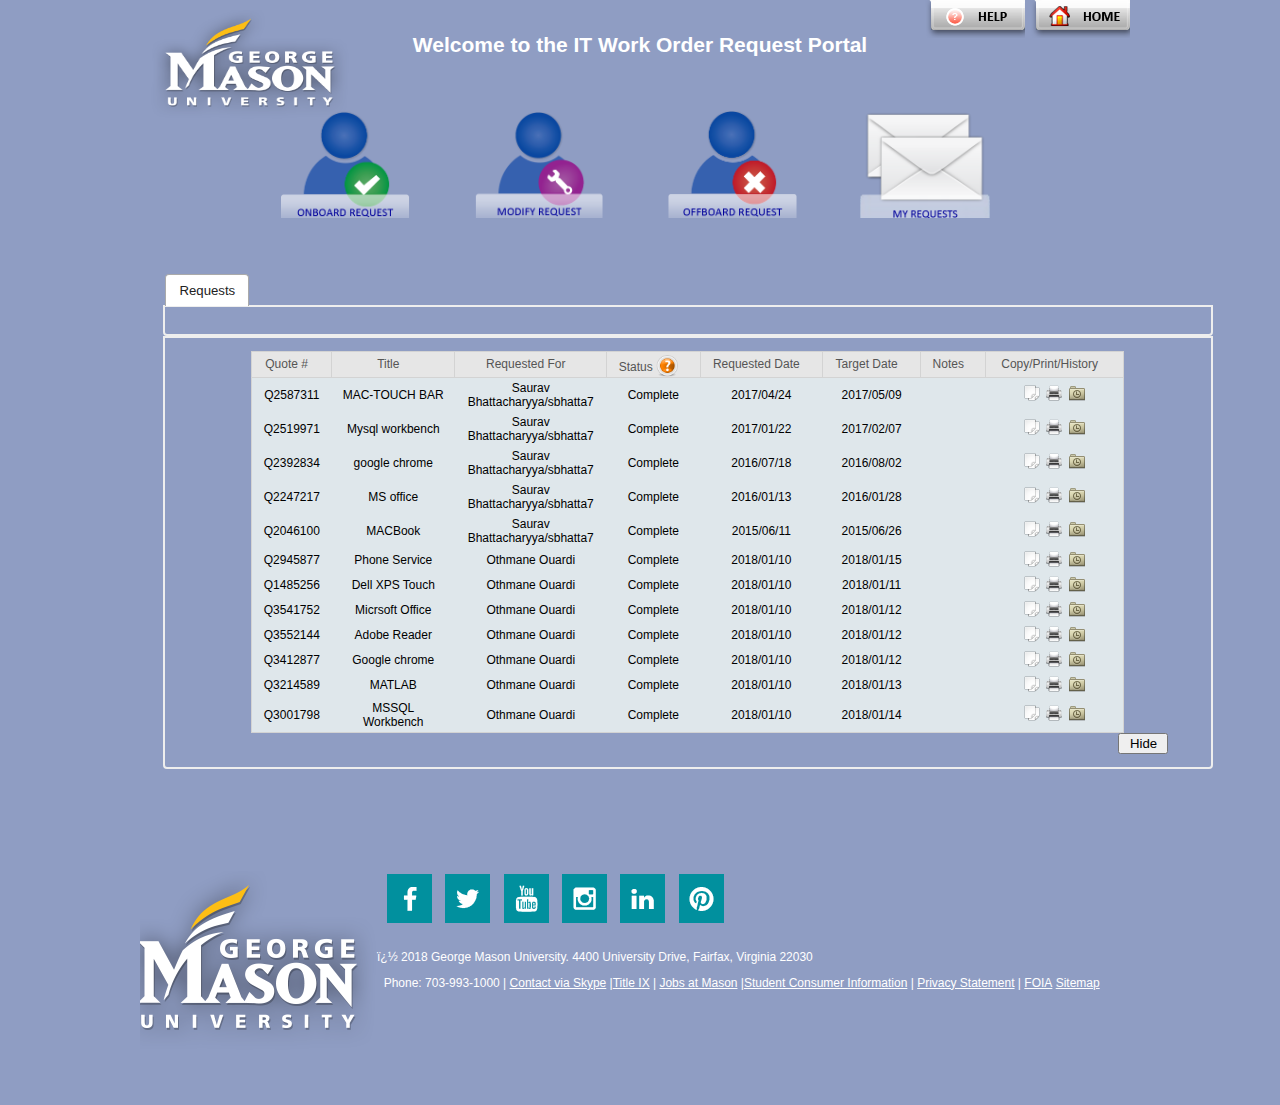
==== commit 866e08f9: "removed other tabs, changed default sorting order" ====
--- a/index.htm
+++ b/index.htm
@@ -13,7 +13,8 @@
     <link type="text/css" href="./Portal_files/eup.css" rel="stylesheet">
     <link type="text/css" href="./Portal_files/formData.css" rel="stylesheet">
     <link type="text/css" href="./Portal_files/request.css" rel="stylesheet">
-	<link rel="stylesheet" type="text/css" href="https://cdn.datatables.net/v/dt/dt-1.10.16/datatables.min.css"/>
+	<link rel="stylesheet" type="text/css" href="https://cdn.datatables.net/v/dt/dt-1.10.16/b-1.5.1/datatables.min.css"/>
+
 
     <!-- Splash overwrites some of the CSS from eup.css for the home page -->
     <link type="text/css" href="./Portal_files/eupSplash.css" rel="stylesheet">
@@ -41,7 +42,7 @@
 			
 			//Calls Sorting Function
 			$('#summaryTable').DataTable( {
-				"order": [[ 4, "asc" ]]
+				"order": [[ 4, "desc" ]]
 			} );
         });
 
@@ -244,8 +245,8 @@
                     <div id="tabs" class="ui-tabs ui-widget ui-widget-content ui-corner-all noBackgroundOrBorder" style="width: 1050px;">
                         <ul class="ui-tabs-nav ui-helper-reset ui-helper-clearfix ui-widget-header ui-corner-all noBackgroundOrBorder">
                             <li tabindex="0" class="ui-state-default ui-corner-top ui-tabs-selected ui-state-active"><a href="Portal.htm">Requests</a></li>
-                            <li class="ui-state-default ui-corner-top"><a href="index.htm">Pending Approvals</a></li>
-                            <li class="ui-state-default ui-corner-top"><a href="index.htm">Software Requests</a></li>
+                            <!--li class="ui-state-default ui-corner-top"><a href="index.htm">Pending Approvals</a></li>
+                            <li class="ui-state-default ui-corner-top"><a href="index.htm">Software Requests</a></li-->
                         </ul>
                         <div id="tab_Requests" class="ui-tabs-panel ui-widget-content ui-corner-bottom">
                             <div class="tabContent">
